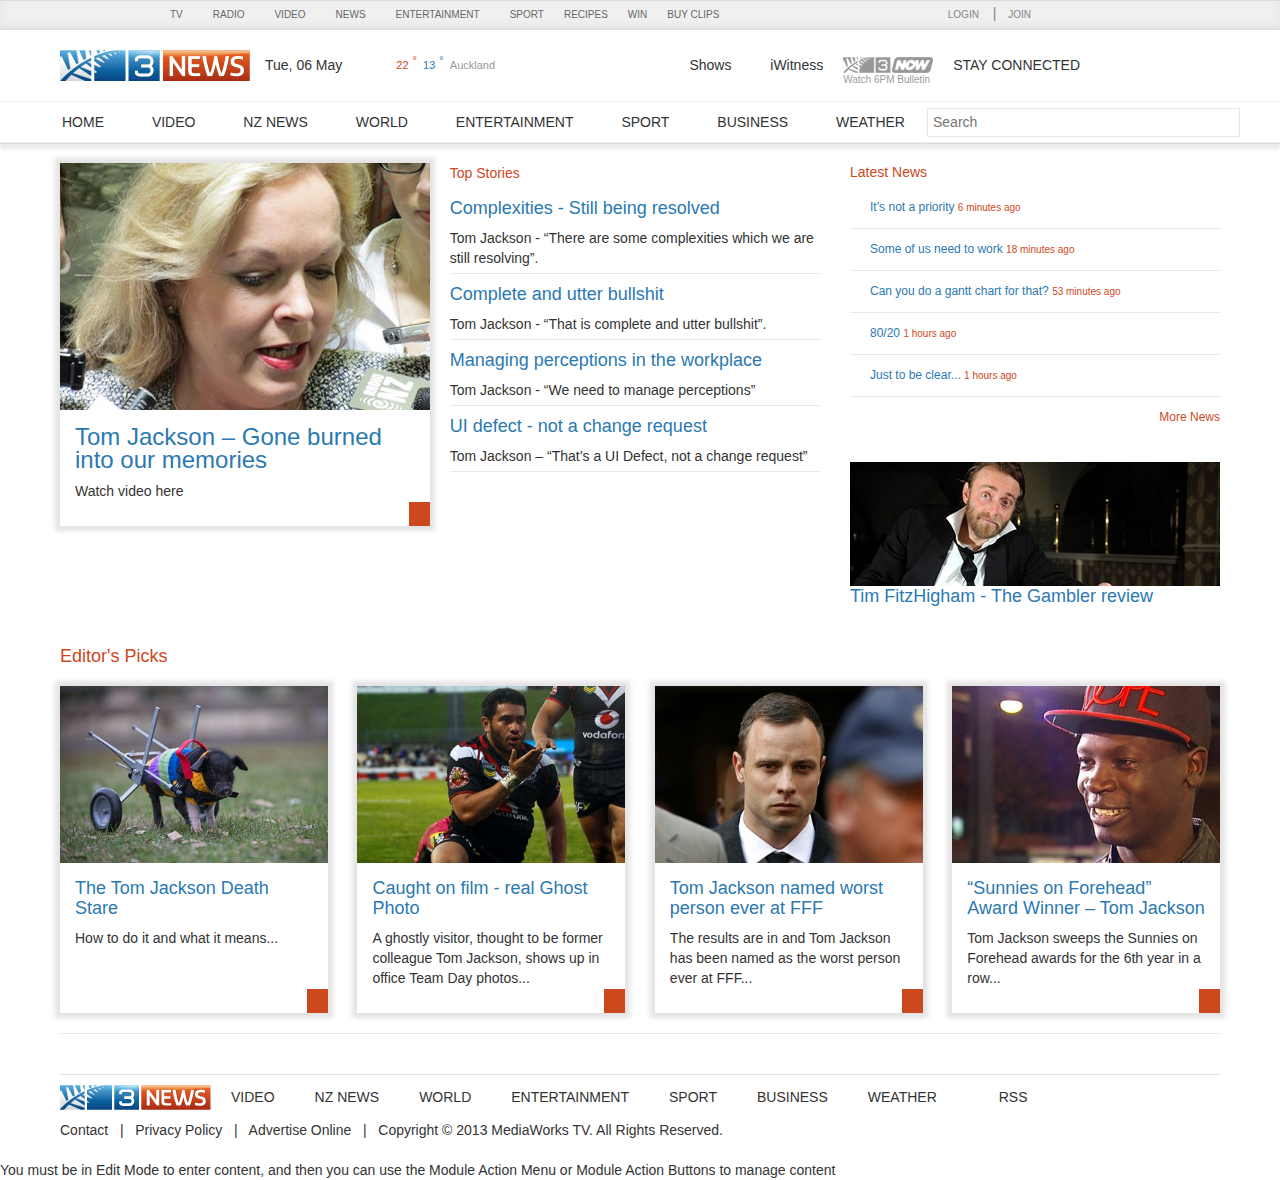
==== index.htm @ 7e8ad097 "Initial commit" ====
<!DOCTYPE html>
<html lang="en-NZ">
  <head id="Head">
    <meta http-equiv="X-UA-Compatible" content="IE=edge">
    <title>
      3 News: See it First | New Zealand &amp; the World
    </title>
    <meta name="viewport" content="width=device-width, initial-scale=1.0">
    <meta content="text/html; charset=UTF-8" http-equiv="Content-Type">
    <meta content="text/javascript" http-equiv="Content-Script-Type">
    <meta content="text/css" http-equiv="Content-Style-Type">
    <meta id="MetaDescription" name="DESCRIPTION" content="News from New Zealand and the world. Video, photos, opinion and weather from 3 News NZ. 
">
  <meta id="MetaKeywords" name="KEYWORDS" content="news,nz">
  <meta id="MetaRobots" name="ROBOTS" content="INDEX, FOLLOW">
  <link href="https://plus.google.com/104643098783402541362" rel="publisher">
  
  
  <script src="3%20News%20%20See%20it%20First%20_%20New%20Zealand%20&amp;%20the%20World_files/ga.js" async="" type="text/javascript">
  </script>
  <script src="3%20News%20%20See%20it%20First%20_%20New%20Zealand%20&amp;%20the%20World_files/em.js" async="" type="text/javascript">
  </script>
  <script type="text/javascript">
    if ((navigator.userAgent.match(/iPhone/i)) || (navigator.userAgent.match(/iPod/i))) {
      document.write('<meta name="apple-itunes-app" content="app-id=385220032" />')
    }
    if ((navigator.userAgent.match(/iPad/i))) {
      document.write('<meta name="apple-itunes-app" content="app-id=477563885" />')
    }
  </script>
  
  
  <link title="3 News Search" type="application/opensearchdescription+xml" rel="search" href="http://www.3news.co.nz/OpenSearch.xml">
  <style id="StylePlaceholder" type="text/css">
  </style>
  <link rel="icon" href="http://www.3news.co.nz/favicon.ico?v=3" type="image/x-icon">
  <link rel="shortcut icon" href="http://www.3news.co.nz/favicon.ico?v=3" type="image/x-icon">
  <link rel="apple-touch-icon" href="http://cdn.mediaworks.co.nz/3news/Skins/2013/icons/icon-57.png">
  <link rel="apple-touch-icon" sizes="72x72" href="http://cdn.mediaworks.co.nz/3news/Skins/2013/icons/icon-72.png">
  <link rel="apple-touch-icon" sizes="114x114" href="http://cdn.mediaworks.co.nz/3news/Skins/2013/icons/icon-114.png">
  <link href="3%20News%20%20See%20it%20First%20_%20New%20Zealand%20&amp;%20the%20World_files/un_v3.css" rel="stylesheet" type="text/css">
  <!--[if lte IE 6]>
<script type="text/javascript" src="http://static.mediaworks.co.nz/un/js/un_ie6.js">
</script>
<![endif]-->
  
  
  <link rel="stylesheet" type="text/css" href="3%20News%20%20See%20it%20First%20_%20New%20Zealand%20&amp;%20the%20World_files/style_960.css">
  <style type="text/css">
    /* Specifc Login / Register button css/colours for 3news.co.nz */ #ulNav {
      top:-27px}
    #mediaworks_clientSection, #mediaworks_clientSection a, #mediaworks_clientSection a:visited {
      color:#868686;
    }
  </style>
  
  
  <link rel="stylesheet" type="text/css" href="3%20News%20%20See%20it%20First%20_%20New%20Zealand%20&amp;%20the%20World_files/css.css">
  <link rel="stylesheet" type="text/css" href="3%20News%20%20See%20it%20First%20_%20New%20Zealand%20&amp;%20the%20World_files/print.css" media="print">
  
  
  
  
  <!--[if lte IE 7]>
<style type="text/css">
#logo img , #wrapper_page #logo img {
width:auto}
#footerLogo img {
width:auto!important;
}

.nav_level1 LI {
float:left;
display:inline}
;
.wrapper_submenu {
display:none}
.wrapper_submenu .container-fluid {
display:none}
</style>
<![endif]-->
  
  
  
  <script type="text/javascript">
    function stopRKey(evt) {
      var evt = (evt) ? evt : ((event) ? event : null);
      var node = (evt.target) ? evt.target : ((evt.srcElement) ? evt.srcElement : null);
      if ((evt.keyCode == 13) && (node.type=="text"))  {
        return false;
      }
    }
    document.onkeypress = stopRKey;
  </script>
  
  <script type="text/javascript" src="3%20News%20%20See%20it%20First%20_%20New%20Zealand%20&amp;%20the%20World_files/jquery_002.js">
  </script>
  
  <script type="text/javascript">
    var _sf_startpt=(new Date()).getTime()
  </script>
  
  
  <meta property="fb:page_id" content="97548423605">
  <meta property="og:image" content="http://cdn.mediaworks.co.nz/3news/Skins/2013/logos/3Newsfb.png">
  <link rel="canonical" href="http://www.3news.co.nz/">
  <link type="text/css" rel="stylesheet" href="3%20News%20%20See%20it%20First%20_%20New%20Zealand%20&amp;%20the%20World_files/bootstrap.css">
  <link type="text/css" rel="stylesheet" href="3%20News%20%20See%20it%20First%20_%20New%20Zealand%20&amp;%20the%20World_files/page.css">
  <link type="text/css" rel="stylesheet" href="3%20News%20%20See%20it%20First%20_%20New%20Zealand%20&amp;%20the%20World_files/merged.css">
  <style type="text/css">
    #mediaworks_clientSection {
      float:none;
      position:absolute;
      right:0;
    }
  </style>
  <style type="text/css">
  </style>
  <script src="3%20News%20%20See%20it%20First%20_%20New%20Zealand%20&amp;%20the%20World_files/em_js" async="" type="text/javascript">
  </script>
  </head>
  <body id="Body">
    <iframe id="LOCSTORAGE" src="3%20News%20%20See%20it%20First%20_%20New%20Zealand%20&amp;%20the%20World_files/storageframe.htm" style="width: 1px; height: 1px; position: absolute; top: -7px; left: -7px; border: 0px none;" scrolling="no">
    </iframe>
    
    
    <!-- BEGIN EFFECTIVE MEASURE CODE -->
    <!-- COPYRIGHT EFFECTIVE MEASURE -->
    <script type="text/javascript">
      (function() {
		var em = document.createElement('script');
      em.type = 'text/javascript';
      em.async = true;
      em.src = ('https:' == document.location.protocol ? 'https://nz-ssl' : 'http://nz-cdn') + '.effectivemeasure.net/em.js';
      var s = document.getElementsByTagName('script')[0];
      s.parentNode.insertBefore(em, s);
	}
    )();
  </script>
  <noscript>
	<img src="//nz.effectivemeasure.net/em_image" alt="" style="position:absolute; left:-5px;" />
  </noscript>
  <!--END EFFECTIVE MEASURE CODE -->
  
  <div id="un_wht" class="hidden-phone hidden-tablet">
    <ul class="un-list">
      <li class="un1">
        <a class="un-arw" rel="nofollow" href="http://www.tv3.co.nz/?ref=un">
          TV
        </a>
        <ul>
          <li class="un2">
            <a rel="nofollow" href="http://www.tv3.co.nz/?ref=un">
              TV3
            </a>
          </li>
          <li class="un2">
            <a rel="nofollow" href="http://www.four.co.nz/?ref=un">
              FOUR
            </a>
          </li>
          <li class="un2">
            <a href="http://www.3news.co.nz/?ref=un">
              3 News
            </a>
          </li>
          <li class="un2">
            <a href="http://www.tv3.co.nz/OnDemand.aspx?ref=un">
              3NOW
            </a>
          </li>
        </ul>
      </li>
      <li class="un1">
        <a class="un-arw" rel="nofollow" href="http://www.theedge.co.nz/?ref=un">
          Radio
        </a>
        
        <ul class="un2-news">
          <li class="un2">
            <a rel="nofollow" href="http://www.theedge.co.nz/?ref=un">
              The Edge
            </a>
          </li>
          <li class="un2">
            <a rel="nofollow" href="http://www.radiolive.co.nz/?ref=un">
              RadioLIVE
            </a>
          </li>
          <li class="un2 un2last">
            <a rel="nofollow" href="http://www.kiwifm.co.nz/?ref=un">
              Kiwi FM
            </a>
          </li>
          <li class="un2">
            <a rel="nofollow" href="http://www.therock.net.nz/?ref=un">
              The Rock
            </a>
          </li>
          <li class="un2">
            <a rel="nofollow" href="http://www.maifm.co.nz/?ref=un">
              Mai FM
            </a>
          </li>
          <li class="un2 un2last">
            <a rel="nofollow" href="http://www.radiolivesport.co.nz/?ref=un">
              LiveSPORT
            </a>
          </li>
          <li class="un2">
            <a rel="nofollow" href="http://www.morefm.co.nz/?ref=un">
              More FM
            </a>
          </li>
          <li class="un2">
            <a rel="nofollow" href="http://www.georgefm.co.nz/?ref=un">
              George
            </a>
          </li>
          <li class="un2 un2last">
          </li>
          <li class="un2">
            <a rel="nofollow" href="http://www.thebreeze.co.nz/?ref=un">
              The Breeze
            </a>
          </li>
          <li class="un2">
            <a rel="nofollow" href="http://www.thesound.co.nz/?ref=un">
              The Sound
            </a>
          </li>
        </ul>
      </li>
      <li class="un1">
        <a class="un-arw" rel="nofollow" http:="" www.tv3.co.nz="" ondemand.aspx?ref="un'">
          Video
        </a>
        
        <ul class="un2-news">
          <li class="un2">
            <a rel="nofollow" href="http://www.tv3.co.nz/OnDemand.aspx?ref=un">
              TV3
            </a>
          </li>
          <li class="un2">
            <a rel="nofollow" href="http://www.theedge.co.nz/Video.aspx?ref=un">
              Edge TV
            </a>
          </li>
          <li class="un2 un2last">
            <a rel="nofollow" href="http://www.georgefm.co.nz/GeorgeTV.aspx?ref=un">
              George TV
            </a>
          </li>
          <li class="un2">
            <a rel="nofollow" href="http://www.four.co.nz/TV/OnDemand.aspx?ref=un">
              FOUR
            </a>
          </li>
          <li class="un2">
            <a rel="nofollow" href="http://www.therock.net.nz/Video.aspx?ref=un">
              The Rock
            </a>
          </li>
          <li class="un2 un2last">
            <a rel="nofollow" href="http://www.maifm.co.nz/VideoGames.aspx?ref=un">
              Mai FM
            </a>
          </li>
          <li class="un2">
            <a rel="nofollow" href="http://www.tv3.co.nz/tabid/3692/MCat/3102/Default.aspx/?ref=un">
              3 News
            </a>
          </li>
          <li class="un2">
            <a rel="nofollow" href="http://www.morefm.co.nz/Videos.aspx?ref=un">
              More FM
            </a>
          </li>
        </ul>
      </li>
      <li class="un1">
        <a class="un-arw" rel="nofollow" href="http://www.3news.co.nz/?ref=un">
          News
        </a>
        
        <ul class="un2-news">
          <li class="un2">
            <a rel="nofollow" href="http://www.3news.co.nz/NZNews.aspx?ref=un">
              NZ News
            </a>
          </li>
          <li class="un2">
            <a rel="nofollow" href="http://www.3news.co.nz/Entertainment.aspx?ref=un">
              Entertainment
            </a>
          </li>
          <li class="un2 un2last">
            <a rel="nofollow" href="http://www.3news.co.nz/Weather.aspx?ref=un">
              Weather
            </a>
          </li>
          <li class="un2">
            <a rel="nofollow" href="http://www.3news.co.nz/World.aspx?ref=un">
              World
            </a>
          </li>
          <li class="un2">
            <a rel="nofollow" href="http://www.3news.co.nz/3Sport.aspx?ref=un">
              Sport
            </a>
          </li>
          <li class="un2 un2last">
            <a rel="nofollow" href="http://www.3news.co.nz/Politics.aspx?ref=un">
              Politics
            </a>
          </li>
          
        </ul>
      </li>
      <li class="un1">
        <a class="un-arw" rel="nofollow" href="http://www.3news.co.nz/Entertainment.aspx?ref=un">
          Entertainment
        </a>
        <ul>
          <li class="un2">
            <a rel="nofollow" href="http://www.tv3.co.nz/Categories/Movies.aspx?ref=un">
              Movie Trailers / Reviews
            </a>
            
          </li>
          <li class="un2">
            <a rel="nofollow" href="http://www.tv3.co.nz/Categories/Gossip.aspx?ref=un">
              Gossip
            </a>
          </li>
          <li class="un2">
            <a rel="nofollow" href="http://www.tv3.co.nz/Categories/Music.aspx?ref=un">
              Music News
            </a>
            
          </li>
          <li class="un2">
            <a rel="nofollow" href="http://www.tv3.co.nz/Categories/OMG.aspx?ref=un">
              OMG
            </a>
            
          </li>
          <li class="un2">
            <a rel="nofollow" href="http://www.tv3.co.nz/Categories/GigsEvents.aspx?ref=un">
              Events
            </a>
          </li>
        </ul>
      </li>
      <li class="un1">
        <a href="http://www.3news.co.nz/3Sport.aspx?ref=un">
          Sport
        </a>
      </li>
      <li class="un1">
        <a href="http://www.tv3.co.nz/Categories/Recipes.aspx?ref=un">
          Recipes
        </a>
      </li>
      <li class="un1">
        <a href="http://www.tv3.co.nz/Categories/Competitions.aspx?ref=un">
          Win
        </a>
      </li>
      <li class="un1">
        <a rel="nofollow" href="http://www.mediaworks.co.nz/Licensing.aspx?ref=un">
          Buy Clips
        </a>
      </li>
      <li class="un1" id="un1_mw">
        <a href="http://www.mediaworks.co.nz/?ref=un">
          MediaWorks NZ Ltd
        </a>
      </li>
    </ul>
    <div class="clr">
    </div>
  </div>
  <script type="text/javascript" src="3%20News%20%20See%20it%20First%20_%20New%20Zealand%20&amp;%20the%20World_files/un_v3.js">
  </script>
  
  
  
  
  <script type="text/javascript">
    var pageloc='3News>Home';
    var kval =pageloc;
    var kval=kval.toLowerCase();
    var kvalResult = kval.split(">");
    var root = kvalResult[0];
    var sect = kvalResult[1];
    var genre = kvalResult[2];
    var show = kvalResult[3];
    var ums_sex="";
    var ums_reg="";
    var ums_age="";
    var ums=';ums_sex='+ums_sex+';ums_reg='+ums_reg+';ums_age='+ums_age+';';
    var wheret='3News-Home';
    var pageStringNNR='Home';
    
    //netratings var setters
    var mytab=wheret;
    var mytab=mytab.toLowerCase();
    var region = "0";
    if(genre==undefined){
      genre ="";
    }
    var tags = "tags=";
    var cats = "tags=";
    
    // Ad Serving - Stop Competitor Clashes
    ord=Math.random()*10000000000000000;
  </script>
  
  <form name="Form" method="post" action="/default.aspx" id="Form" enctype="multipart/form-data">
    <input name="__VIEWSTATE" id="__VIEWSTATE" value="/[base64]" type="hidden">
    
    
    <script src="3%20News%20%20See%20it%20First%20_%20New%20Zealand%20&amp;%20the%20World_files/dnncore.js" type="text/javascript">
    </script>
    <script type="text/javascript">
      //<![CDATA[
      var __cultureInfo = '{"name":"en-NZ","numberFormat":{"CurrencyDecimalDigits":2,"CurrencyDecimalSeparator":".","IsReadOnly":false,"CurrencyGroupSizes":[3],"NumberGroupSizes":[3],"PercentGroupSizes":[3],"CurrencyGroupSeparator":",","CurrencySymbol":"$","NaNSymbol":"NaN","CurrencyNegativePattern":1,"NumberNegativePattern":1,"PercentPositivePattern":0,"PercentNegativePattern":0,"NegativeInfinitySymbol":"-Infinity","NegativeSign":"-","NumberDecimalDigits":2,"NumberDecimalSeparator":".","NumberGroupSeparator":",","CurrencyPositivePattern":0,"PositiveInfinitySymbol":"Infinity","PositiveSign":"+","PercentDecimalDigits":2,"PercentDecimalSeparator":".","PercentGroupSeparator":",","PercentSymbol":"%","PerMilleSymbol":"‰","NativeDigits":["0","1","2","3","4","5","6","7","8","9"],"DigitSubstitution":1},"dateTimeFormat":{"AMDesignator":"a.m.","Calendar":{"MinSupportedDateTime":"\/Date(-62135596800000)\/","MaxSupportedDateTime":"\/Date(253402253999999)\/","AlgorithmType":1,"CalendarType":1,"Eras":[1],"TwoDigitYearMax":2029,"IsReadOnly":false},"DateSeparator":"/","FirstDayOfWeek":1,"CalendarWeekRule":0,"FullDateTimePattern":"dddd, d MMMM yyyy h:mm:ss tt","LongDatePattern":"dddd, d MMMM yyyy","LongTimePattern":"h:mm:ss tt","MonthDayPattern":"dd MMMM","PMDesignator":"p.m.","RFC1123Pattern":"ddd, dd MMM yyyy HH\u0027:\u0027mm\u0027:\u0027ss \u0027GMT\u0027","ShortDatePattern":"d/MM/yyyy","ShortTimePattern":"h:mm tt","SortableDateTimePattern":"yyyy\u0027-\u0027MM\u0027-\u0027dd\u0027T\u0027HH\u0027:\u0027mm\u0027:\u0027ss","TimeSeparator":":","UniversalSortableDateTimePattern":"yyyy\u0027-\u0027MM\u0027-\u0027dd HH\u0027:\u0027mm\u0027:\u0027ss\u0027Z\u0027","YearMonthPattern":"MMMM yyyy","AbbreviatedDayNames":["Sun","Mon","Tue","Wed","Thu","Fri","Sat"],"ShortestDayNames":["Su","Mo","Tu","We","Th","Fr","Sa"],"DayNames":["Sunday","Monday","Tuesday","Wednesday","Thursday","Friday","Saturday"],"AbbreviatedMonthNames":["Jan","Feb","Mar","Apr","May","Jun","Jul","Aug","Sep","Oct","Nov","Dec",""],"MonthNames":["January","February","March","April","May","June","July","August","September","October","November","December",""],"IsReadOnly":false,"NativeCalendarName":"Gregorian Calendar","AbbreviatedMonthGenitiveNames":["Jan","Feb","Mar","Apr","May","Jun","Jul","Aug","Sep","Oct","Nov","Dec",""],"MonthGenitiveNames":["January","February","March","April","May","June","July","August","September","October","November","December",""]}}';//]]>
    </script>
    
    <script src="3%20News%20%20See%20it%20First%20_%20New%20Zealand%20&amp;%20the%20World_files/ScriptResource.js" type="text/javascript">
    </script>
    
    
    
    <div class="hidden-phone hidden-tablet">
      
      
      
      <script src="3%20News%20%20See%20it%20First%20_%20New%20Zealand%20&amp;%20the%20World_files/jqm.js" type="text/javascript">
      </script>
      
      <script language="javascript" type="text/javascript">
        <!--
          jQuery().ready(function() {
            jQuery('#mediaworks_dialog').jqm({
              overlayClass: 'mediaworks_jqmOverlay',
              closeClass: 'mediaworks_jqmClose',
              onHide: function(h) {
                jQuery('#mediaworks_masterFrame').attr('src', '');
              h.w.hide();
              if (h.o) h.o.remove();
              resetDialogClass();
            }
        }
                                        );
      
      jQuery('#mediaworks_loginButton').click(function() {
        ul_showLogin();
        return false;
      }
                                             );
      
      jQuery('#mediaworks_registerButton').click(function() {
        showMemberDetails(true);
        return false;
      }
                                                );
      
      jQuery('#mediaworks_editDetailButton').click(function() {
        showMemberDetails(false);
        return false;
      }
                                                  );
      
      jQuery('#mediaworks_editSubscriptionButton').click(function() {
        showSubscriptions();
        return false;
      }
                                                        );
      
      // issue a logout to master
      jQuery('#mediaworks_logoutButton').click(function() {
        jQuery("#mediaworks_masterFrame").attr("src", "http://ul.mediaworks.co.nz/Logout.aspx?thisurl=http://www.3news.co.nz/default.aspx?articleID=&&host=http://www.3news.co.nz/DesktopModules/UniversalLogin/&user=");
          return false;
        }
                                                );
      
      // check status now
      jQuery("#mediaworks_masterFrame").attr("src", "http://ul.mediaworks.co.nz/Check.aspx?thisurl=http://www.3news.co.nz/default.aspx?articleID=&&host=http://www.3news.co.nz/DesktopModules/UniversalLogin/&user=");
    }
                  );
  
  
  function ul_showLogin() {
    closeWindow();
    jQuery('#mediaworks_dialog').addClass('mediaworks_loginWindow')
      jQuery('#mediaworks_dialogTitle').text('Login using your Mediaworks account below');
    jQuery("#mediaworks_masterFrame").attr("src", "http://ul.mediaworks.co.nz/Login.aspx?thisurl=http://www.3news.co.nz/default.aspx?articleID=&&host=http://www.3news.co.nz/DesktopModules/UniversalLogin/&user=");
    jQuery('#mediaworks_dialog').jqmShow();
    jQuery('#mediaworks_masterFrame').focus();
  }
  
  function showMemberDetails(isRegister) {
    closeWindow();
    if (isRegister)
      jQuery('#mediaworks_dialog').addClass('mediaworks_memberDetailRegisterWindow');
    else
      jQuery('#mediaworks_dialog').addClass('mediaworks_memberDetailUpdateWindow');
    
    if (isRegister)
      jQuery('#mediaworks_dialogTitle').text('Join');
    else
      jQuery('#mediaworks_dialogTitle').text('Edit Your Details');
    
    jQuery("#mediaworks_masterFrame").attr("src", "http://ul.mediaworks.co.nz/MemberDetail.aspx?thisurl=http://www.3news.co.nz/default.aspx?articleID=&&host=http://www.3news.co.nz/DesktopModules/UniversalLogin/&user=");
    jQuery('#mediaworks_dialog').jqmShow();
    jQuery('#mediaworks_masterFrame').focus();
  }
  
  function resetForRegisterSuccess() {
    resetDialogClass();
    jQuery('#mediaworks_dialog').addClass('mediaworks_memberDetailRegisterSuccessWindow');
  }
  
  function showChangePassword() {
    closeWindow();
    jQuery('#mediaworks_dialog').addClass('mediaworks_changePasswordWindow')
      jQuery('#mediaworks_dialogTitle').text('Change Password');
    jQuery("#mediaworks_masterFrame").attr("src", "http://ul.mediaworks.co.nz/ChangePassword.aspx?thisurl=http://www.3news.co.nz/default.aspx?articleID=&&host=http://www.3news.co.nz/DesktopModules/UniversalLogin/&user=");
    jQuery('#mediaworks_dialog').jqmShow();
    jQuery('#mediaworks_masterFrame').focus();
  }
  
  function closeWindow() {
    jQuery('#mediaworks_dialog').jqmHide();
  }
  
  function resetDialogClass() {
    // make sure clear all the classes
    jQuery('#mediaworks_dialog').removeClass('mediaworks_loginWindow');
    jQuery('#mediaworks_dialog').removeClass('mediaworks_memberDetailRegisterWindow');
    jQuery('#mediaworks_dialog').removeClass('mediaworks_memberDetailUpdateWindow');
    jQuery('#mediaworks_dialog').removeClass('mediaworks_subscriptionsWindow');
    jQuery('#mediaworks_dialog').removeClass('mediaworks_changePasswordWindow');
    jQuery('#mediaworks_dialog').removeClass('mediaworks_memberDetailRegisterSuccessWindow');
  }
  function why(){
	document.getElementById('why').className="whyShow";
  }
  function whyBeGone(){
	document.getElementById('why').className="whyBeGone";
  }
  
  function UL_Login() {
    jQuery('#mediaworks_loginButton').click()
  }
  function UL_Logout() {
    jQuery('#mediaworks_logoutButton').click()
  }
  function UL_Register() {
    jQuery('#mediaworks_registerButton').click()
  }
  function UL_EditDetails() {
    jQuery('#mediaworks_editDetailButton').click()
  }
  function UL_EditSubscriptions() {
    jQuery('#mediaworks_editButton').click()
  }
  
  
  -->
  </script>
  
  <div id="ulNav">
    
    <div id="mediaworks_clientSection" class="loginlinks">
      
      <ul id="mediaworks_notLoggedIn">
        <li>
          <a id="mediaworks_loginButton" href="javascript:void(0)">
            Login
          </a>
        </li>
        <li class="mediaworks_divider">
          |
        </li>
        <li>
          <a id="mediaworks_registerButton" href="javascript:void(0)" onmouseover="why()" onmouseout="whyBeGone()">
            Join
          </a>
        </li>
        
      </ul>
      <div id="why" class="whyBeGone">
        Sign up for mediaworks now to access lots of extra features across our family of websites.
      </div>
      
      
    </div>
  </div>
  <div id="mediaworks_dialog" class="mediaworks_jqmWindow jqmID1">
    <div class="mediaworks_jqmTitle">
      <span id="mediaworks_dialogTitle">
      </span>
      <a href="javascript:void(0)" class="mediaworks_jqmClose" title="close window">
      </a>
    </div>
    <iframe src="3%20News%20%20See%20it%20First%20_%20New%20Zealand%20&amp;%20the%20World_files/Check.htm" id="mediaworks_masterFrame" frameborder="0">
    </iframe>
  </div>
      </div>
      <div id="dnn_ControlPanel">
      </div>
      
      
      
      
      
      
      <div id="bg">
        
        <div id="wrapper_page">
          
          
          <div id="wrapper_header">
            
            <!-- TOP MENU -->
            <div id="wrapper_topmenu">
              <div class="container-fluid">
                <div class="row-fluid">
                  <!-- TOP MENU -->
                  <div class="tbl_topMenuRight" style="float:right">
                    
                    
                    
                    <ul class="topmenu">
                      <li class="font hidden-phone shows">
                        Shows 
                        <span class="shows_display">
                        </span>
                      </li>
                      <li class="font hidden-phone">
                        <a href="http://www.3news.co.nz/Home/iWitness.aspx">
                          iWitness
                        </a>
                      </li>
                      <li class="font hidden-phone threenow">
                        <a href="http://www.tv3.co.nz/tabid/3692/MCat/3102/Default.aspx?ref=3News" target="_blank">
                          <img src="3%20News%20%20See%20it%20First%20_%20New%20Zealand%20&amp;%20the%20World_files/3now_dark.png" style="margin-top:7px;" border="0" height="16" width="90">
                        </a>
                        <p>
                          Watch 6PM Bulletin
                        </p>
                      </li>
                      <li class="font connected">
                        Stay connected
                      </li>
                      <li class="visible-desktop social">
                        <a href="http://www.3news.co.nz/Home/Newsletter.aspx" class="topmenu_email">
                          Email
                        </a>
                      </li>
                      <li class="social">
                        <a href="http://www.facebook.com/3news" class="topmenu_facebook" target="_blank">
                          Facebook
                        </a>
                      </li>
                      <li class="social">
                        <a href="http://twitter.com/3NewsNZ" class="topmenu_twitter" target="_blank">
                          Twitter
                        </a>
                      </li>
                      <li class="visible-desktop social">
                        <a href="http://www.youtube.com/user/3NewsNZ" class="topmenu_youtube" target="_blank">
                          YouTube
                        </a>
                      </li>
                      <li class="social">
                        <a href="http://www.3news.co.nz/Apps.aspx" class="topmenu_apps">
                          Apps
                        </a>
                      </li>
                    </ul>
                  </div>
                  
                  <div class="tbl_topMenuLeft" style="float:left">
                    <div id="logo" itemscope="" itemtype="http://schema.org/Organization">
                      <a href="http://www.3news.co.nz/" itemprop="url">
                        <img src="3%20News%20%20See%20it%20First%20_%20New%20Zealand%20&amp;%20the%20World_files/3NewsLogov2.jpg" alt="3 News - News from New Zealand" itemprop="logo" height="31" width="190">
                      </a>
                    </div>
                    
                    
                    <div id="today_date" class="visible-desktop">
                      Tue, 06 May
                    </div>
                    
                    
                    <div id="today_weather" class="hidden-phone">
                      <span class="wth-partlycloudy" id="weather_img">
                      </span>
                      <span class="weather_tmpmax orange">
                        <span id="wthr_max">
                          22
                        </span>
                        <sup>
                          °
                        </sup>
                      </span>
                      
                      <span class="weather_tmpmin blue">
                        <span id="wthr_min">
                          13
                        </span>
                        <sup>
                          °
                        </sup>
                      </span>
                      <span class="weather_city">
                        <a href="http://www.3news.co.nz/Weather.aspx">
                          <span id="wthr_rgn">
                            Auckland
                          </span>
                        </a>
                      </span>
                    </div>
                    <span class="weather_city_change hidden-phone">
                      <span>
                      </span>
                    </span>
                    
                    
                    <div class="clearfix">
                    </div>
                    
                  </div>
                  
                </div>
              </div>
            </div>
            
            
            <!-- WEATHER -->
            <div id="weather_box" class="hide">
              <div class="container-fluid" id="wthr_rgns_dd">
                <ul>
                  <li>
                    North Island
                    <ul>
                      <li id="wthr_default">
                        <a href="http://www.3news.co.nz/Weather.aspx?region=Auckland">
                          Auckland
                        </a>
                      </li>
                      <li>
                        <a href="http://www.3news.co.nz/Weather.aspx?region=Dannevirke">
                          Dannevirke
                        </a>
                      </li>
                      <li>
                        <a href="http://www.3news.co.nz/Weather.aspx?region=Dargaville">
                          Dargaville
                        </a>
                      </li>
                      <li>
                        <a href="http://www.3news.co.nz/Weather.aspx?region=Gisborne">
                          Gisborne
                        </a>
                      </li>
                      <li>
                        <a href="http://www.3news.co.nz/Weather.aspx?region=Hamilton">
                          Hamilton
                        </a>
                      </li>
                      <li>
                        <a href="http://www.3news.co.nz/Weather.aspx?region=Hastings">
                          Hastings
                        </a>
                      </li>
                      <li>
                        <a href="http://www.3news.co.nz/Weather.aspx?region=Kaitaia">
                          Kaitaia
                        </a>
                      </li>
                      <li>
                        <a href="http://www.3news.co.nz/Weather.aspx?region=Levin">
                          Levin
                        </a>
                      </li>
                      <li>
                        <a href="http://www.3news.co.nz/Weather.aspx?region=Masterton">
                          Masterton
                        </a>
                      </li>
                      <li>
                        <a href="http://www.3news.co.nz/Weather.aspx?region=Napier">
                          Napier
                        </a>
                      </li>
                      <li>
                        <a href="http://www.3news.co.nz/Weather.aspx?region=New_Plymouth">
                          New Plymouth
                        </a>
                      </li>
                      <li>
                        <a href="http://www.3news.co.nz/Weather.aspx?region=Paihia">
                          Paihia
                        </a>
                      </li>
                      <li>
                        <a href="http://www.3news.co.nz/Weather.aspx?region=Palmerston_North">
                          Palmerston North
                        </a>
                      </li>
                      <li>
                        <a href="http://www.3news.co.nz/Weather.aspx?region=Paraparaumu">
                          Paraparaumu
                        </a>
                      </li>
                      <li>
                        <a href="http://www.3news.co.nz/Weather.aspx?region=Rotorua">
                          Rotorua
                        </a>
                      </li>
                      <li>
                        <a href="http://www.3news.co.nz/Weather.aspx?region=Russell">
                          Russell
                        </a>
                      </li>
                      <li>
                        <a href="http://www.3news.co.nz/Weather.aspx?region=Taumarunui">
                          Taumarunui
                        </a>
                      </li>
                      <li>
                        <a href="http://www.3news.co.nz/Weather.aspx?region=Taupo">
                          Taupo
                        </a>
                      </li>
                      <li>
                        <a href="http://www.3news.co.nz/Weather.aspx?region=Tauranga">
                          Tauranga
                        </a>
                      </li>
                      <li>
                        <a href="http://www.3news.co.nz/Weather.aspx?region=Te_Kuiti">
                          Te Kuiti
                        </a>
                      </li>
                      <li>
                        <a href="http://www.3news.co.nz/Weather.aspx?region=Thames">
                          Thames
                        </a>
                      </li>
                      <li>
                        <a href="http://www.3news.co.nz/Weather.aspx?region=Tokoroa">
                          Tokoroa
                        </a>
                      </li>
                      <li>
                        <a href="http://www.3news.co.nz/Weather.aspx?region=Wanganui">
                          Wanganui
                        </a>
                      </li>
                      <li>
                        <a href="http://www.3news.co.nz/Weather.aspx?region=Wellington">
                          Wellington
                        </a>
                      </li>
                      <li>
                        <a href="http://www.3news.co.nz/Weather.aspx?region=Whakatane">
                          Whakatane
                        </a>
                      </li>
                      <li>
                        <a href="http://www.3news.co.nz/Weather.aspx?region=Whangarei">
                          Whangarei
                        </a>
                      </li>
                    </ul>
                  </li>
                  <li>
                    South Island
                    <ul>
                      <li>
                        <a href="http://www.3news.co.nz/Weather.aspx?region=Alexandra">
                          Alexandra
                        </a>
                      </li>
                      <li>
                        <a href="http://www.3news.co.nz/Weather.aspx?region=Ashburton">
                          Ashburton
                        </a>
                      </li>
                      <li>
                        <a href="http://www.3news.co.nz/Weather.aspx?region=Blenheim">
                          Blenheim
                        </a>
                      </li>
                      <li>
                        <a href="http://www.3news.co.nz/Weather.aspx?region=Christchurch">
                          Christchurch
                        </a>
                      </li>
                      <li>
                        <a href="http://www.3news.co.nz/Weather.aspx?region=Dunedin">
                          Dunedin
                        </a>
                      </li>
                      <li>
                        <a href="http://www.3news.co.nz/Weather.aspx?region=Gore">
                          Gore
                        </a>
                      </li>
                      <li>
                        <a href="http://www.3news.co.nz/Weather.aspx?region=Greymouth">
                          Greymouth
                        </a>
                      </li>
                      <li>
                        <a href="http://www.3news.co.nz/Weather.aspx?region=Hokitika">
                          Hokitika
                        </a>
                      </li>
                      <li>
                        <a href="http://www.3news.co.nz/Weather.aspx?region=Invercargill">
                          Invercargill
                        </a>
                      </li>
                      <li>
                        <a href="http://www.3news.co.nz/Weather.aspx?region=Kaikoura">
                          Kaikoura
                        </a>
                      </li>
                      <li>
                        <a href="http://www.3news.co.nz/Weather.aspx?region=Motueka">
                          Motueka
                        </a>
                      </li>
                      <li>
                        <a href="http://www.3news.co.nz/Weather.aspx?region=Nelson">
                          Nelson
                        </a>
                      </li>
                      <li>
                        <a href="http://www.3news.co.nz/Weather.aspx?region=Oamaru">
                          Oamaru
                        </a>
                      </li>
                      <li>
                        <a href="http://www.3news.co.nz/Weather.aspx?region=Queenstown">
                          Queenstown
                        </a>
                      </li>
                      <li>
                        <a href="http://www.3news.co.nz/Weather.aspx?region=Reefton">
                          Reefton
                        </a>
                      </li>
                      <li>
                        <a href="http://www.3news.co.nz/Weather.aspx?region=Timaru">
                          Timaru
                        </a>
                      </li>
                      <li>
                        <a href="http://www.3news.co.nz/Weather.aspx?region=Wanaka">
                          Wanaka
                        </a>
                      </li>
                      <li>
                        <a href="http://www.3news.co.nz/Weather.aspx?region=Westport">
                          Westport
                        </a>
                      </li>
                    </ul>
                  </li>
                </ul>
                
                <div class="clearfix">
                </div>
              </div>
            </div>
            
            
            <!-- TV SHOWS -->
            <div id="show_box" class="hidden-phone">
              <div class="container-fluid">
                <div id="TVShowsCarousel">
                  <ul class="row-fluid">
                    
                    <li class="span2">
                      <div>
                        <div class="tvshowThumb ThFirstline">
                          <a href="http://www.3news.co.nz/TVShows/Firstline.aspx">
                            <img src="3%20News%20%20See%20it%20First%20_%20New%20Zealand%20&amp;%20the%20World_files/TVshows_Firstline_SashaMichael.jpg" alt="Firstline - TV3 New Zealand">
                          </a>
                        </div>
                        <p class="blue">
                          Firstline
                        </p>
                        <p class="orange">
                          Weekdays 6am
                        </p>
                      </div>
                    </li>
                    
                    <li class="span2">
                      <div>
                        <div class="tvshowThumb">
                          <a href="http://www.3news.co.nz/TVShows/3News.aspx">
                            <img src="3%20News%20%20See%20it%20First%20_%20New%20Zealand%20&amp;%20the%20World_files/TVshows_3News.jpg" alt="3 News - TV3 New Zealand">
                          </a>
                        </div>
                        <p class="blue">
                          3 News
                        </p>
                        <p class="orange">
                          Nightly 6PM 
                        </p>
                      </div>
                      
                    </li>
                    
                    <li class="span2">
                      <div>
                        <div class="tvshowThumb">
                          <a href="http://www.3news.co.nz/TVShows/CampbellLive.aspx">
                            <img src="3%20News%20%20See%20it%20First%20_%20New%20Zealand%20&amp;%20the%20World_files/TVshows_CampbellLive.jpg" alt="Campbell Live - TV3 New Zealand">
                          </a>
                        </div>
                        <p class="blue">
                          Campbell Live
                        </p>
                        <p class="orange">
                          Weekdays 7.00pm
                        </p>
                      </div>
                    </li>
                    
                    <li class="span2">
                      <div>
                        <div class="tvshowThumb">
                          <a href="http://www.tv3.co.nz/Shows/Three60.aspx" target="_blank">
                            <img src="3%20News%20%20See%20it%20First%20_%20New%20Zealand%20&amp;%20the%20World_files/Tvshows_three60.jpg" alt="Three 60 - TV3 New Zealand">
                          </a>
                        </div>
                        <p class="blue">
                          Three 60
                        </p>
                        <p class="orange">
                          Sundays 9.30am
                        </p>
                      </div>
                    </li>
                    
                    
                    
                    <li class="span2">
                      <div>
                        <div class="tvshowThumb">
                          <a href="http://www.3news.co.nz/TVShows/3rdDegree.aspx">
                            <img src="3%20News%20%20See%20it%20First%20_%20New%20Zealand%20&amp;%20the%20World_files/TVshows_3rdDegree2014.jpg" alt="3rd Degree - TV3 New Zealand">
                          </a>
                        </div>
                        <p class="blue">
                          3rd Degree
                        </p>
                        <p class="orange">
                          WEDNESDAYS 8.30PM
                        </p>
                      </div>
                      
                    </li>
                    
                    <li class="span2">
                      <div>
                        <div class="tvshowThumb">
                          <a href="http://www.3news.co.nz/TVShows/PaulHenryShow.aspx">
                            <img src="3%20News%20%20See%20it%20First%20_%20New%20Zealand%20&amp;%20the%20World_files/TVshows_PaulHenryshow.jpg" alt="The Paul Henry Show - TV3 New Zealand">
                          </a>
                        </div>
                        <p class="blue">
                          The Paul Henry Show
                        </p>
                        <p class="orange">
                          Weekdays 10.30pm
                        </p>
                      </div>
                    </li>
                    
                    
                    
                    <li class="span2">
                      <div>
                        <div class="tvshowThumb">
                          <a href="http://www.3news.co.nz/TVShows/TheNation.aspx">
                            <img src="3%20News%20%20See%20it%20First%20_%20New%20Zealand%20&amp;%20the%20World_files/TVshows_TheNation2.jpg" alt="The Nation - TV3 New Zealand">
                          </a>
                        </div>
                        <p class="blue">
                          The Nation
                        </p>
                        <p class="orange">
                          Sat 9:30am / Sun 10am 
                        </p>
                      </div>
                    </li>
                    
                    
                  </ul>
                </div>
                
                
                
                
              </div>
              
            </div>
            
            
            <!-- MAIN MENU -->
            <div id="wrapper_menu">
              <div class="container-fluid">
                <div class="row-fluid">
                  <div class="navbar">
                    <div class="span12" style="position:relative;">
                      <a href="http://www.3news.co.nz/" id="logoMobile" class="visible-phone">
                        <img src="3%20News%20%20See%20it%20First%20_%20New%20Zealand%20&amp;%20the%20World_files/3NewsLogoMobile.png" alt="3 News - News from New Zealand">
                      </a>
                      <button type="button" data-target=".nav-collapse" data-toggle="collapse" class="btn btn-navbar">
                        <span class="icon-bar">
                        </span>
                        <span class="icon-bar">
                        </span>
                        <span class="icon-bar">
                        </span>
                      </button>
                      <div class="nav-collapse collapse">
                        <!-- MENU LEVEL 1 -->
                        <ul class="nav_level1">
                          <li class="font dark">
                            <a href="http://www.3news.co.nz/" class="mob_home">
                              <span>
                              </span>
                              Home
                            </a>
                          </li>
                          <li class="font dark">
                            <a href="http://www.3news.co.nz/Video.aspx" class="mob_video">
                              <span>
                              </span>
                              Video
                            </a>
                          </li>
                          <li class="font dark sub">
                            <a href="http://www.3news.co.nz/NZNews.aspx" id="menu_nznews" class="mob_nznews">
                              <span>
                              </span>
                              NZ News
                            </a>
                          </li>
                          <li class="font dark sub">
                            <a href="http://www.3news.co.nz/World.aspx" id="menu_world" class="mob_world">
                              <span>
                              </span>
                              World
                            </a>
                          </li>
                          <li class="font dark sub">
                            <a href="http://www.3news.co.nz/Entertainment.aspx" id="menu_entertainment" class="mob_ent">
                              <span>
                              </span>
                              Entertainment
                            </a>
                          </li>
                          <li class="font dark sub">
                            <a href="http://www.3news.co.nz/3Sport.aspx" id="menu_sport" class="mob_sport">
                              <span>
                              </span>
                              Sport
                            </a>
                          </li>
                          <li class="font dark sub">
                            <a href="http://www.3news.co.nz/Business.aspx" id="menu_business" class="mob_business">
                              <span>
                              </span>
                              Business
                            </a>
                          </li>
                          <li class="font dark sub">
                            <a href="http://www.3news.co.nz/Weather.aspx" id="menu_weather" class="mob_weather">
                              <span>
                              </span>
                              Weather
                            </a>
                          </li>
                          <li class="font dark visible-phone">
                            <a href="http://www.3news.co.nz/TVShows.aspx" class="mob_tv">
                              <span>
                              </span>
                              Tv Shows
                            </a>
                          </li>
                          <li class="font dark visible-phone">
                            <a href="http://www.3news.co.nz/Home/iWitness.aspx" class="mob_iwitness">
                              <span>
                              </span>
                              iWitness
                            </a>
                          </li>
                        </ul>
                        <!-- SEARCH BOX -->
                        <div id="search">
                          <div class="search_wrapper">
							<div class="search_input">
                              <input class="srch_box searchInput" id="q" placeholder="Search" type="text">
							</div>
                          </div>
                          <div class="search_button">
							<button class="srch_btn" id="searchButton">
                            </button>
                          </div>
                        </div>
                      </div>
                    </div>
                    
                  </div>
                </div>
              </div>
            </div>
            
            <div class="wrapper_submenu hidden-phone submenu_fixed">
              <div class="container-fluid">
                
                <!-- SUBMENU NZ NEWS -->
                <div class="nav_level2" id="submenu_nznews" style="display:none;">
                  
                  <div class="row-fluid">
                    <div class="span12 subsections_inline">
                      <p class="font cattitle orange size14">
                        Sections
                      </p>
                      
                      <ul>
                        <li class="font size16 dark">
                          <a href="http://www.3news.co.nz/NZNews/RoyalTour.aspx">
                            Royal Tour
                          </a>
                        </li>
                        <li class="font size16 dark">
                          <a href="http://www.3news.co.nz/NZNews.aspx">
                            NZ News
                          </a>
                        </li>
                        <li class="font size16 dark">
                          <a href="http://www.3news.co.nz/NZNews/Crime.aspx">
                            Crime
                          </a>
                        </li>
                        <li class="font size16 dark">
                          <a href="http://www.3news.co.nz/NZNews/Health.aspx">
                            Health
                          </a>
                        </li>
                        <li class="font size16 dark">
                          <a href="http://www.3news.co.nz/NZNews/Education.aspx">
                            Education
                          </a>
                        </li>
                        <li class="font size16 dark">
                          <a href="http://www.3news.co.nz/Politics.aspx">
                            Politics
                          </a>
                        </li>
                        <li class="font size16 dark">
                          <a href="http://www.3news.co.nz/NZNews/Photogallery.aspx">
                            Photo Galleries
                          </a>
                        </li>
                      </ul>
                    </div>
                  </div>
                  
                  
                  <div class="row-fluid">
                    
                    <div class="span3">
                      <div id="MM_NZNews_TopStory" class="empty">
                        <div class="loading">
                        </div>
                      </div>
                    </div>
                    
                    
                    <div class="span4">
                      <p class="font cattitle orange size14">
                        Latest New Zealand News
                      </p>
                      <div id="MM_NZNews_Latest">
                        <ul class="list_headlines empty">
                          <li class="loading">
                          </li>
                        </ul>
                      </div>
                    </div>
                    
                    <div class="span1">
                      &nbsp;
                    </div>
                    
                    <div class="span4">
                      <p class="font cattitle orange size14">
                        Popular New Zealand News
                      </p>
                      <div id="MM_NZNews_Popular">
                        <ul class="list_headlines empty">
                          <li class="loading">
                          </li>
                        </ul>
                      </div>
                    </div>
                    
                    
                  </div>
                  
                  
                </div>
                
                <!-- SUBMENU WORLD -->
                <div class="nav_level2" id="submenu_world" style="display:none;">
                  
                  <div class="row-fluid">
                    <div class="span12 subsections_inline">
                      <p class="font cattitle orange size14">
                        Sections
                      </p>
                      
                      <ul>
						<li class="font size16 dark">
                          <a href="http://www.3news.co.nz/World.aspx">
                            World
                          </a>
                        </li>
						<li class="font size16 dark">
                          <a href="http://www.3news.co.nz/World/Americas.aspx">
                            Americas
                          </a>
                        </li>
						<li class="font size16 dark">
                          <a href="http://www.3news.co.nz/World/EuropeUnitedKingdom.aspx">
                            Europe
                          </a>
                        </li>
						<li class="font size16 dark">
                          <a href="http://www.3news.co.nz/World/Asia.aspx">
                            Asia
                          </a>
                        </li>
						<li class="font size16 dark">
                          <a href="http://www.3news.co.nz/World/Africa.aspx">
                            Africa
                          </a>
                        </li>
						<li class="font size16 dark">
                          <a href="http://www.3news.co.nz/World/MiddleEast.aspx">
                            Middle East
                          </a>
                        </li>
						<li class="font size16 dark">
                          <a href="http://www.3news.co.nz/World/AustraliaPacific.aspx">
                            Australia/Pacific
                          </a>
                        </li>
						<li class="font size16 dark">
                          <a href="http://www.3news.co.nz/World/Photogallery.aspx">
                            Photo Galleries
                          </a>
                        </li>
                      </ul>
                    </div>
                  </div>
                  
                  <div class="row-fluid">
                    
                    <div class="span3">
                      <div id="MM_WORLD_TopStory" class="empty">
                        <div class="loading">
                        </div>
                      </div>
                    </div>
                    
                    <div class="span4">
                      <p class="font cattitle orange size14">
                        Latest World News
                      </p>
                      <div id="MM_WORLD_Latest">
                        <ul class="list_headlines empty">
                          <li class="loading">
                          </li>
                        </ul>
                      </div>
                    </div>
                    
                    <div class="span1">
                      &nbsp;
                    </div>
                    
                    <div class="span4">
                      <p class="font cattitle orange size14">
                        Popular World News
                      </p>
                      <div id="MM_WORLD_Popular">
                        <ul class="list_headlines empty">
                          <li class="loading">
                          </li>
                        </ul>
                      </div>
                    </div>
                    
                  </div>
                  
                  
                </div>
                
                <!-- SUBMENU ENTERTAINMENT -->
                <div class="nav_level2" id="submenu_entertainment" style="display:none;">
                  
                  <div class="row-fluid">
                    <div class="span12 subsections_inline">
                      <p class="font cattitle orange size14">
                        Sections
                      </p>
                      
                      <ul>
						<li class="font size16 dark">
                          <a href="http://www.3news.co.nz/Entertainment.aspx">
                            Entertainment
                          </a>
                        </li>
						<li class="font size16 dark">
                          <a href="http://www.3news.co.nz/Entertainment/Celebrity.aspx">
                            Celebrity
                          </a>
                        </li>
						<li class="font size16 dark">
                          <a href="http://www.3news.co.nz/Entertainment/Gaming.aspx">
                            Gaming
                          </a>
                        </li>
						<li class="font size16 dark">
                          <a href="http://www.3news.co.nz/Entertainment/Film.aspx">
                            Film
                          </a>
                        </li>
						<li class="font size16 dark">
                          <a href="http://www.3news.co.nz/Entertainment/Music.aspx">
                            Music
                          </a>
                        </li>
						<li class="font size16 dark">
                          <a href="http://www.3news.co.nz/Entertainment/Television.aspx">
                            Television
                          </a>
                        </li>
						<li class="font size16 dark">
                          <a href="http://www.3news.co.nz/Entertainment/Fashion.aspx">
                            Fashion
                          </a>
                        </li>
						<li class="font size16 dark">
                          <a href="http://www.3news.co.nz/Entertainment/Photogallery.aspx">
                            Photo Galleries
                          </a>
                        </li>
                      </ul>
                    </div>
                  </div>
                  
                  <div class="row-fluid">
                    
                    <div class="span3">
                      <div id="MM_ENT_TopStory" class="empty">
                        <div class="loading">
                        </div>
                      </div>
                    </div>
                    
                    <div class="span4">
                      <p class="font cattitle orange size14">
                        Latest Entertainment News
                      </p>
                      <div id="MM_ENT_Latest">
                        <ul class="list_headlines empty">
                          <li class="loading">
                          </li>
                        </ul>
                      </div>
                    </div>
                    
                    <div class="span1">
                      &nbsp;
                    </div>
                    
                    <div class="span4">
                      <p class="font cattitle orange size14">
                        Popular Entertainment News
                      </p>
                      <div id="MM_ENT_Popular">
                        <ul class="list_headlines empty">
                          <li class="loading">
                          </li>
                        </ul>
                      </div>
                    </div>
                    
                  </div>
                  
                  
                </div>
                
                <!-- SUBMENU SPORT -->
                <div class="nav_level2" id="submenu_sport" style="display:none;">
                  
                  <div class="row-fluid">
                    <div class="span12 subsections_inline">
                      <p class="font cattitle orange size14">
                        Sections
                      </p>
                      
                      <ul>
						<li class="font size16 dark">
                          <a href="http://www.3news.co.nz/3Sport.aspx">
                            Sport
                          </a>
                        </li>
						<li class="font size16 dark">
                          <a href="http://www.3news.co.nz/3Sport/Cricket.aspx">
                            Cricket
                          </a>
                        </li>
						<li class="font size16 dark">
                          <a href="http://www.3news.co.nz/3Sport/Rugby.aspx">
                            Rugby
                          </a>
                        </li>
						<li class="font size16 dark">
                          <a href="http://www.3news.co.nz/3Sport/League.aspx">
                            League
                          </a>
                        </li>
						<li class="font size16 dark">
                          <a href="http://www.3news.co.nz/3Sport/Football.aspx">
                            Football
                          </a>
                        </li>
						<li class="font size16 dark">
                          <a href="http://www.3news.co.nz/3Sport/Netball.aspx">
                            Netball
                          </a>
                        </li>
						<li class="font size16 dark">
                          <a href="http://www.3news.co.nz/3Sport/Golf.aspx">
                            Golf
                          </a>
                        </li>
						<li class="font size16 dark">
                          <a href="http://www.3news.co.nz/3Sport/Basketball.aspx">
                            Basketball
                          </a>
                        </li>
						<li class="font size16 dark">
                          <a href="http://www.3news.co.nz/3Sport/Tennis.aspx">
                            Tennis
                          </a>
                        </li>
						<li class="font size16 dark">
                          <a href="http://www.3news.co.nz/3Sport/3Motorsport.aspx">
                            Motorsports
                          </a>
                        </li>
						<li class="font size16 dark">
                          <a href="http://www.3news.co.nz/3Sport/OtherSports.aspx">
                            Other sports
                          </a>
                        </li>
						<li class="font size16 dark">
                          <a href="http://www.3news.co.nz/3Sport/Photogallery.aspx">
                            Photo Galleries
                          </a>
                        </li>
                      </ul>
                    </div>
                  </div>
                  
                  <div class="row-fluid">
                    
                    <div class="span3">
                      <div id="MM_SPORT_TopStory" class="empty">
                        <div class="loading">
                        </div>
                      </div>
                    </div>
                    
                    <div class="span4">
                      <p class="font cattitle orange size14">
                        Latest Sport News
                      </p>
                      <div id="MM_SPORT_Latest">
                        <ul class="list_headlines empty">
                          <li class="loading">
                          </li>
                        </ul>
                      </div>
                    </div>
                    
                    <div class="span1">
                      &nbsp;
                    </div>
                    
                    <div class="span4">
                      <p class="font cattitle orange size14">
                        Popular Sport News
                      </p>
                      <div id="MM_SPORT_Popular">
                        <ul class="list_headlines empty">
                          <li class="loading">
                          </li>
                        </ul>
                      </div>
                    </div>
                    
                  </div>
                  
                  
                </div>
                
                <!-- SUBMENU BUSINESS -->
                <div class="nav_level2" id="submenu_business" style="display:none;">
                  
                  <div class="row-fluid">
                    <div class="span12 subsections_inline">
                      <p class="font cattitle orange size14">
                        Sections
                      </p>
                      
                      <ul>
						<li class="font size16 dark">
                          <a href="http://www.3news.co.nz/Business.aspx">
                            Business
                          </a>
                        </li>
						<li class="font size16 dark">
                          <a href="http://www.3news.co.nz/Business/Property.aspx">
                            Property
                          </a>
                        </li>
						<li class="font size16 dark">
                          <a href="http://www.3news.co.nz/Business/Markets.aspx">
                            Markets
                          </a>
                        </li>
						<li class="font size16 dark">
                          <a href="http://www.3news.co.nz/Business/Rural.aspx">
                            Agriculture
                          </a>
                        </li>
						<li class="font size16 dark">
                          <a href="http://www.3news.co.nz/Business/Energy.aspx">
                            Energy
                          </a>
                        </li>
						<!-- 
<li class="font size16 dark">
<a href="/Business/Media.aspx">
Media
</a>
</li>
-->
                      </ul>
                    </div>
                  </div>
                  
                  
                  <div class="row-fluid">
                    
                    <div class="span3">
                      <div id="MM_BUSINESS_TopStory" class="empty">
                        <div class="loading">
                        </div>
                      </div>
                    </div>
                    
                    <div class="span4">
                      <p class="font cattitle orange size14">
                        Latest Business News
                      </p>
                      <div id="MM_BUSINESS_Latest">
                        <ul class="list_headlines empty">
                          <li class="loading">
                          </li>
                        </ul>
                      </div>
                    </div>
                    
                    <div class="span1">
                      &nbsp;
                    </div>
                    
                    <div class="span4">
                      <p class="font cattitle orange size14">
                        Popular Business News
                      </p>
                      <div id="MM_BUSINESS_Popular">
                        <ul class="list_headlines empty">
                          <li class="loading">
                          </li>
                        </ul>
                      </div>
                    </div>
                    
                  </div>
                  
                  
                </div>
                
                <!-- SUBMENU WEATHER -->
                <div class="nav_level2" id="submenu_weather" style="display:none;">
                  <div class="row-fluid">
                    <div class="span12">
                      <div id="MMWeather">
						<div id="MMWeatherCitiesWrapper">
                          <ul id="MMWeatherCities">
                            <li id="cities_NI">
                              
                              <span class="font white size18">
                                North Island
                              </span>
                              <ul>
                                <li>
                                  <a href="http://www.3news.co.nz/Weather.aspx?region=Auckland">
                                    Auckland
                                  </a>
                                </li>
                                <li>
                                  <a href="http://www.3news.co.nz/Weather.aspx?region=Dannevirke">
                                    Dannevirke
                                  </a>
                                </li>
                                <li>
                                  <a href="http://www.3news.co.nz/Weather.aspx?region=Dargaville">
                                    Dargaville
                                  </a>
                                </li>
                                <li>
                                  <a href="http://www.3news.co.nz/Weather.aspx?region=Gisborne">
                                    Gisborne
                                  </a>
                                </li>
                                <li>
                                  <a href="http://www.3news.co.nz/Weather.aspx?region=Hamilton">
                                    Hamilton
                                  </a>
                                </li>
                                <li>
                                  <a href="http://www.3news.co.nz/Weather.aspx?region=Hastings">
                                    Hastings
                                  </a>
                                </li>
                                <li>
                                  <a href="http://www.3news.co.nz/Weather.aspx?region=Kaitaia">
                                    Kaitaia
                                  </a>
                                </li>
                                <li>
                                  <a href="http://www.3news.co.nz/Weather.aspx?region=Levin">
                                    Levin
                                  </a>
                                </li>
                                <li>
                                  <a href="http://www.3news.co.nz/Weather.aspx?region=Masterton">
                                    Masterton
                                  </a>
                                </li>
                                <li>
                                  <a href="http://www.3news.co.nz/Weather.aspx?region=Napier">
                                    Napier
                                  </a>
                                </li>
                                <li>
                                  <a href="http://www.3news.co.nz/Weather.aspx?region=New_Plymouth">
                                    New Plymouth
                                  </a>
                                </li>
                                <li>
                                  <a href="http://www.3news.co.nz/Weather.aspx?region=Paihia">
                                    Paihia
                                  </a>
                                </li>
                                <li>
                                  <a href="http://www.3news.co.nz/Weather.aspx?region=Palmerston_North">
                                    Palmerston North
                                  </a>
                                </li>
                                <li>
                                  <a href="http://www.3news.co.nz/Weather.aspx?region=Paraparaumu">
                                    Paraparaumu
                                  </a>
                                </li>
                                <li>
                                  <a href="http://www.3news.co.nz/Weather.aspx?region=Rotorua">
                                    Rotorua
                                  </a>
                                </li>
                                <li>
                                  <a href="http://www.3news.co.nz/Weather.aspx?region=Russell">
                                    Russell
                                  </a>
                                </li>
                                <li>
                                  <a href="http://www.3news.co.nz/Weather.aspx?region=Taumarunui">
                                    Taumarunui
                                  </a>
                                </li>
                                <li>
                                  <a href="http://www.3news.co.nz/Weather.aspx?region=Taupo">
                                    Taupo
                                  </a>
                                </li>
                                <li>
                                  <a href="http://www.3news.co.nz/Weather.aspx?region=Tauranga">
                                    Tauranga
                                  </a>
                                </li>
                                <li>
                                  <a href="http://www.3news.co.nz/Weather.aspx?region=Te_Kuiti">
                                    Te Kuiti
                                  </a>
                                </li>
                                <li>
                                  <a href="http://www.3news.co.nz/Weather.aspx?region=Thames">
                                    Thames
                                  </a>
                                </li>
                                <li>
                                  <a href="http://www.3news.co.nz/Weather.aspx?region=Tokoroa">
                                    Tokoroa
                                  </a>
                                </li>
                                <li>
                                  <a href="http://www.3news.co.nz/Weather.aspx?region=Wanganui">
                                    Wanganui
                                  </a>
                                </li>
                                <li>
                                  <a href="http://www.3news.co.nz/Weather.aspx?region=Wellington">
                                    Wellington
                                  </a>
                                </li>
                                <li>
                                  <a href="http://www.3news.co.nz/Weather.aspx?region=Whakatane">
                                    Whakatane
                                  </a>
                                </li>
                                <li>
                                  <a href="http://www.3news.co.nz/Weather.aspx?region=Whangarei">
                                    Whangarei
                                  </a>
                                </li>
                                
                              </ul>
                              
                            </li>
                            <li id="cities_SI">
                              
                              <span class="font white size18">
                                South Island
                              </span>
                              <ul>
                                <li>
                                  <a href="http://www.3news.co.nz/Weather.aspx?region=Alexandra">
                                    Alexandra
                                  </a>
                                </li>
                                <li>
                                  <a href="http://www.3news.co.nz/Weather.aspx?region=Ashburton">
                                    Ashburton
                                  </a>
                                </li>
                                <li>
                                  <a href="http://www.3news.co.nz/Weather.aspx?region=Blenheim">
                                    Blenheim
                                  </a>
                                </li>
                                <li>
                                  <a href="http://www.3news.co.nz/Weather.aspx?region=Christchurch">
                                    Christchurch
                                  </a>
                                </li>
                                <li>
                                  <a href="http://www.3news.co.nz/Weather.aspx?region=Dunedin">
                                    Dunedin
                                  </a>
                                </li>
                                <li>
                                  <a href="http://www.3news.co.nz/Weather.aspx?region=Gore">
                                    Gore
                                  </a>
                                </li>
                                <li>
                                  <a href="http://www.3news.co.nz/Weather.aspx?region=Greymouth">
                                    Greymouth
                                  </a>
                                </li>
                                <li>
                                  <a href="http://www.3news.co.nz/Weather.aspx?region=Hokitika">
                                    Hokitika
                                  </a>
                                </li>
                                <li>
                                  <a href="http://www.3news.co.nz/Weather.aspx?region=Invercargill">
                                    Invercargill
                                  </a>
                                </li>
                                <li>
                                  <a href="http://www.3news.co.nz/Weather.aspx?region=Kaikoura">
                                    Kaikoura
                                  </a>
                                </li>
                                <li>
                                  <a href="http://www.3news.co.nz/Weather.aspx?region=Motueka">
                                    Motueka
                                  </a>
                                </li>
                                <li>
                                  <a href="http://www.3news.co.nz/Weather.aspx?region=Nelson">
                                    Nelson
                                  </a>
                                </li>
                                <li>
                                  <a href="http://www.3news.co.nz/Weather.aspx?region=Oamaru">
                                    Oamaru
                                  </a>
                                </li>
                                <li>
                                  <a href="http://www.3news.co.nz/Weather.aspx?region=Queenstown">
                                    Queenstown
                                  </a>
                                </li>
                                <li>
                                  <a href="http://www.3news.co.nz/Weather.aspx?region=Reefton">
                                    Reefton
                                  </a>
                                </li>
                                <li>
                                  <a href="http://www.3news.co.nz/Weather.aspx?region=Timaru">
                                    Timaru
                                  </a>
                                </li>
                                <li>
                                  <a href="http://www.3news.co.nz/Weather.aspx?region=Wanaka">
                                    Wanaka
                                  </a>
                                </li>
                                <li>
                                  <a href="http://www.3news.co.nz/Weather.aspx?region=Westport">
                                    Westport
                                  </a>
                                </li>
                              </ul>
                              
                            </li>
                          </ul>
                          
                          <div class="clearfix">
                          </div>
                          
                          <!-- 
<ul id="MMWeatherReports">
<li class="marine">
<a href="#">
<span>
</span>
Marine Report
</a>
</li>
<li class="traffic">
<a href="#">
<span>
</span>
Traffic Report
</a>
</li>
<li class="snow">
<a href="#">
<span>
</span>
Snow Report
</a>
</li>
<li class="rain">
<a href="#">
<span>
</span>
Rain Forecast
</a>
</li>
</ul>
-->
                          
						</div>
                        
                        
						<div id="MMWeatherWrapper">
                          <div id="MMWeatherMap_map" data-img="http://cdn.mediaworks.co.nz/3news/Content/layout/skin2013/pages/weather/MMweatherMap.jpg?v=2">
                            <img src="3%20News%20%20See%20it%20First%20_%20New%20Zealand%20&amp;%20the%20World_files/pt.gif" alt="3 News - New Zealand Weather Map" height="438" width="400">
                            <div class="weather_icon" id="MM_Whangarei">
                            </div>
                            <div class="weather_icon" id="MM_Auckland">
                            </div>
                            <div class="weather_icon" id="MM_Tauranga">
                            </div>
                            <div class="weather_icon" id="MM_Hamilton">
                            </div>
                            <div class="weather_icon" id="MM_New_Plymouth">
                            </div>
                            <div class="weather_icon" id="MM_Napier">
                            </div>
                            <div class="weather_icon" id="MM_Palmerston_North">
                            </div>
                            <div class="weather_icon" id="MM_Wellington">
                            </div>
                            <div class="weather_icon" id="MM_Nelson">
                            </div>
                            <div class="weather_icon" id="MM_Blenheim">
                            </div>
                            <div class="weather_icon" id="MM_Greymouth">
                            </div>
                            <div class="weather_icon" id="MM_Christchurch">
                            </div>
                            <div class="weather_icon" id="MM_Queenstown">
                            </div>
                            <div class="weather_icon" id="MM_Dunedin">
                            </div>
                            <div class="weather_icon" id="MM_Invercargill">
                            </div>
                          </div>
						</div>
                        
                      </div>
                      
                    </div>
                    
                  </div>
                  
                  
                </div>
                
              </div>
            </div>
          </div>
          
          
          
          <div id="wrapper_content">
            <div class="container-fluid">
              <div class="wrapper_bg">
                
                <!--[if lte IE 7]>
<div style='border: 1px solid #F7941D; background: #FEEFDA; text-align: center; clear: both; position: relative;margin-top:20px;display:none;' id="IEBanner">
<div style='position: absolute; right: 3px; top: 3px; font-family: courier new; font-weight: bold;'>
<a href='#' id="closeIEUpdate">
<img src='http://wa2.cdn.mediaworks.co.nz/3news/Skins/2013/icons/close.png' style='border: none;' alt='Close this notice'/>
</a>
</div>
<p style="padding-top:5px">
You are using an outdated browser
For a better experience using this site, please upgrade to a modern web browser.
</p>
<table border="0" align="center" cellpadding="5" cellspacing="0">
<tr>
<td align="center">
<a href="http://www.browserforthebetter.com/download.html" target="_blank">
<img src="http://wa2.cdn.mediaworks.co.nz/3news/Skins/2013/icons/internetexplorer.png" border="0" style="width:auto;">
</a>
</td>
<td align="center">
<a href="http://www.firefox.com" target="_blank">
<img src="http://wa2.cdn.mediaworks.co.nz/3news/Skins/2013/icons/firefox.png?v=2" border="0" style="width:auto;">
</a>
</td>
<td align="center">
<a href="http://www.google.com/chrome" target="_blank">
<img src="http://wa2.cdn.mediaworks.co.nz/3news/Skins/2013/icons/chrome.png" border="0" style="width:auto;">
</a>
</td>
<td align="center">
<a href="http://www.apple.com/safari/download/" target="_blank">
<img src="http://wa2.cdn.mediaworks.co.nz/3news/Skins/2013/icons/safari.png" border="0" style="width:auto;">
</a>
</td>
</tr>
</table>
</div>
<![endif]-->
                
                <noscript>
                  <div id="enablejs" style="border:1px solid #d39f10;background-color:#FF9;text-align:center;padding:15px 0;margin:20px 0;">
                    For full functionality of this site it is necessary to enable JavaScript. Follow this 
                    <a href="http://www.enable-javascript.com/" target="_blank" style="text-decoration:underline">
                      instructions to enable JavaScript in your web browser
                    </a>
                    .
                  </div>
                </noscript>
                
                
				
				<div id="dnn_TrendingPane" class="DNNEmptyPane">
                </div>
                
				
				<div id="dnn_EventHeaderPane" class="DNNEmptyPane">
                </div>
                
                
				
				<div class="liquidWrapper tblSectionFW" id="lw1">
                  
                  <div class="liquidColumn tblSectionFW" id="lc1">
					<div class="row-fluid">
                      <div id="dnn_row1_fluid_MainA" class="span12 pane DNNEmptyPane">
                      </div>
                      
					</div>
					<div class="row-fluid">
                      <div id="dnn_row1_fluid_MainB" class="span6 pane">
                        <div>
                          <a id="17661" name="17661">
                          </a>
                          <div id="dnn_ctr17661_ContentPane">
                            <!-- Start_Module_17661 -->
                            <div id="dnn_ctr17661_ModuleContent" class="ModArticlePresentationC">
                              <div id="dnn_ctr17661_ArticleDisplayList_UpdatePanel">
                                
                                
                                
                                <div id="pw_17661">
                                  <div class="row-fluid">
                                    <div class="span12">
                                      <div class="framed">
                                        <div class="imgPres">
                                          <a href="http://www.3news.co.nz/Documents-back-Collins-version-of-events---Key/tabid/1607/articleID/342920/Default.aspx">
                                            <img src="3%20News%20%20See%20it%20First%20_%20New%20Zealand%20&amp;%20the%20World_files/Judith-Collins-National-2_002.jpg" alt="Judith Collins (file)" height="245" width="370">
                                            
                                            <span class="iconVideo">
                                            </span>
                                          </a>
                                        </div>
                                        <div class="articlePres">
                                          <div class="articlePres_main">
                                            <p class="topic">
                                            </p>
                                            <h2 class="size24 blue font">
                                              <a href="http://www.3news.co.nz/Documents-back-Collins-version-of-events---Key/tabid/1607/articleID/342920/Default.aspx">
                                                Tom Jackson – Gone burned into our memories
                                              </a>
                                              
                                              
                                              
                                              
                                              
                                            </h2>
                                            <p class="dark">
                                              <a href="http://www.3news.co.nz/Documents-back-Collins-version-of-events---Key/tabid/1607/articleID/342920/Default.aspx" class="dark">
                                                Watch video here
                                              </a>
                                            </p>
                                          </div>
                                          <a href="http://www.3news.co.nz/Documents-back-Collins-version-of-events---Key/tabid/1607/articleID/342920/Default.aspx" class="readMore">
                                            <span>
                                              Read More
                                            </span>
                                          </a>
                                        </div>
                                        
                                      </div>
                                    </div>
                                  </div>
                                  
                                </div>
                                
                                
                              </div>
                            </div>
                            <!-- End_Module_17661 -->
                          </div>
                        </div>
                      </div>
                      <div id="dnn_row1_fluid_MainC" class="span6 pane">
                        <div>
                          <a id="17794" name="17794">
                          </a>
                          
                          
                          
                          <div id="topStories">
                            <h2 class="orange font size14 cattitle">
                              Top Stories
                            </h2>
                            <div id="dnn_ctr17794_ContentPane" class="btmGap">
                              <!-- Start_Module_17794 -->
                              <div id="dnn_ctr17794_ModuleContent" class="ModArticlePresentationC">
                                <div id="dnn_ctr17794_ArticleDisplayList_UpdatePanel">
                                  
                                  
                                  
                                  <div id="pw_17794">
                                    <div class="subfeature">
                                      <h3 class="size18 font blue">
                                        <a href="http://www.3news.co.nz/Legal-high-ban-to-be-introduced-to-Parliament/tabid/1607/articleID/342898/Default.aspx">
                                          Complexities - Still being resolved
                                        </a>
                                        
                                      </h3>
                                      <p>
                                        <a href="http://www.3news.co.nz/Legal-high-ban-to-be-introduced-to-Parliament/tabid/1607/articleID/342898/Default.aspx" class="dark">
                                          Tom Jackson - “There are some complexities which we are still resolving”.
                                        </a>
                                      </p>
                                    </div>
                                    <div class="subfeature">
                                      <h3 class="size18 font blue">
                                        <a href="http://www.3news.co.nz/Police-seize-100-bags-of-synthetic-cannabis-from-dairy/tabid/423/articleID/342923/Default.aspx">
                                          Complete and utter bullshit
                                        </a>
                                        
                                      </h3>
                                      <p>
                                        <a href="http://www.3news.co.nz/Police-seize-100-bags-of-synthetic-cannabis-from-dairy/tabid/423/articleID/342923/Default.aspx" class="dark">
                                          Tom Jackson - “That is complete and utter bullshit”.
                                        </a>
                                      </p>
                                    </div>
                                    <div class="subfeature">
                                      <h3 class="size18 font blue">
                                        <a href="http://www.3news.co.nz/Boat-heads-to-Bluff-after-fishing-death/tabid/423/articleID/342917/Default.aspx">
                                          Managing perceptions in the workplace
                                        </a>
                                        
                                      </h3>
                                      <p>
                                        <a href="http://www.3news.co.nz/Boat-heads-to-Bluff-after-fishing-death/tabid/423/articleID/342917/Default.aspx" class="dark">
                                          Tom Jackson - “We need to manage perceptions”
                                        </a>
                                      </p>
                                    </div>
                                    <div class="subfeature">
                                      <h3 class="size18 font blue">
                                        <a href="http://www.3news.co.nz/Aussies-wont-come-to-NZ-for-pension---Key/tabid/1607/articleID/342896/Default.aspx">
                                          UI defect - not a change request
                                        </a>
                                        
                                      </h3>
                                      <p>
                                        <a href="http://www.3news.co.nz/Aussies-wont-come-to-NZ-for-pension---Key/tabid/1607/articleID/342896/Default.aspx" class="dark">
                                          Tom Jackson – “That’s a UI Defect, not a change request”
                                        </a>
                                      </p>
                                    </div>
                                    
                                  </div>
                                  
                                  
                                </div>
                              </div>
                              <!-- End_Module_17794 -->
                            </div>
                          </div>
                        </div>
                      </div>
					</div>
					
					<div class="row-fluid">
                      <div id="dnn_row1_fluid_MainD" class="span9 pane tblColFull DNNEmptyPane">
                      </div>
                      <div id="dnn_row1_fluid_MainE" class="span3 pane colInline DNNEmptyPane">
                      </div>
					</div>
                    
					
                  </div>
				</div>
				
				<div class="liquidRelated tblSectionFW" id="lr1">
                  <div class="row-fluid">
                    
					
					
                    
					
					<div id="dnn_row1_fixed_SideF" class="span6 tblLine">
                      <div>
                        <a id="19091" name="19091">
                        </a>
                        
                        
                        
                        <div id="latestNews">
                          <h2 class="orange font size14 cattitle">
                            Latest News
                          </h2>
                          <div id="dnn_ctr19091_ContentPane" class="btmGap">
                            <!-- Start_Module_19091 -->
                            <div id="dnn_ctr19091_ModuleContent" class="ModArticlePresentationC">
                              <div id="dnn_ctr19091_ArticleDisplayList_UpdatePanel">
                                
                                
                                
                                <div id="pw_19091">
                                  <ul class="list_headlines">
                                    
                                    <li>
                                      <a href="http://www.3news.co.nz/NZD-continues-to-climb/tabid/421/articleID/342925/Default.aspx" class="blue">
                                        It’s not a priority
                                      </a>
                                      
                                      <span class="orange">
                                        6 minutes ago
                                      </span>
                                    </li>
                                    
                                    <li>
                                      <a href="http://www.3news.co.nz/Target-CEO-quits-after-privacy-breach/tabid/421/articleID/342916/Default.aspx" class="blue">
                                        Some of us need to work 
                                      </a>
                                      
                                      <span class="orange">
                                        18 minutes ago
                                      </span>
                                    </li>
                                    
                                    <li>
                                      <a href="http://www.3news.co.nz/Students-have-more-power-to-stop-bullying---study/tabid/423/articleID/342914/Default.aspx" class="blue">
                                        Can you do a gantt chart for that?
                                      </a>
                                      
                                      <span class="orange">
                                        53 minutes ago
                                      </span>
                                    </li>
                                    
                                    <li>
                                      <a href="http://www.3news.co.nz/Princes-visit-the-King/tabid/418/articleID/342906/Default.aspx" class="blue">
                                        80/20
                                      </a>
                                      
                                      <span class="orange">
                                        1 hours ago
                                      </span>
                                    </li>
                                    
                                    <li>
                                      <a href="http://www.3news.co.nz/Shakespeare-play-too-gruesome-for-some/tabid/418/articleID/342904/Default.aspx" class="blue">
                                        Just to be clear...
                                      </a>
                                      
                                      <span class="orange">
                                        1 hours ago
                                      </span>
                                    </li>
                                    
                                  </ul>
                                  <p style="text-align:right;font-size:12px;">
                                    <a href="http://www.3news.co.nz/Home/LatestNews.aspx" class="orange btmGap">
                                      More News
                                    </a>
                                  </p>
                                  
                                </div>
                                
                                
                              </div>
                            </div>
                            <!-- End_Module_19091 -->
                          </div>
                        </div>
                      </div>
                    </div>
					<div id="dnn_row1_fixed_SideG" class="span6 tblLine">
                      <div>
                        <a id="17662" name="17662">
                        </a>
                        
                        
                        
                        <div id="special">
                          <h2 class="orange font size14 cattitle hide">
                          </h2>
                          <div id="dnn_ctr17662_ContentPane" class="btmGap">
                            <!-- Start_Module_17662 -->
                            <div id="dnn_ctr17662_ModuleContent" class="ModArticlePresentationC">
                              <div id="dnn_ctr17662_ArticleDisplayList_UpdatePanel">
                                
                                
                                
                                <div id="pw_17662">
                                  <div class="row-fluid">
                                    <div class="span12">
                                      
                                      <div id="largeFeatureWrapper">
                                        <div id="largeFeature">
                                          <a href="http://www.3news.co.nz/Tim-FitzHigham---The-Gambler-review/tabid/418/articleID/342890/Default.aspx">
                                            <img src="3%20News%20%20See%20it%20First%20_%20New%20Zealand%20&amp;%20the%20World_files/Tim-FitzHigham-the-gambler.jpg" alt="Tim FitzHigham's The Gambler is part of the 2014 NZ International Comedy Festival" height="245" width="370">
                                            <span id="livemark" style="display:none;">
                                              Live
                                            </span>
                                            
                                          </a>
                                        </div>
                                        <div id="largeFeatureCaption">
                                          <h3 class="size18 blue font">
                                            <a href="http://www.3news.co.nz/Tim-FitzHigham---The-Gambler-review/tabid/418/articleID/342890/Default.aspx">
                                              Tim FitzHigham - The Gambler review
                                            </a>
                                            
                                          </h3>
                                        </div>
                                        
                                      </div>
                                      
                                      
                                      <ul class="categories hide">
                                        
                                        <li>
                                          News
                                        </li>
                                        
                                        <li>
                                          Entertainment
                                        </li>
                                        
                                        <li>
                                          Performing Arts
                                        </li>
                                        
                                        <li>
                                          undefined
                                        </li>
                                        
                                        <li>
                                          Entertainment/Arts Feature
                                        </li>
                                        
                                        <li>
                                          _Apps
                                        </li>
                                        
                                        <li>
                                          Features
                                        </li>
                                        
                                        <li>
                                          Homepage
                                        </li>
                                        
                                        <li>
                                          Editor's Picks &amp; Category Features
                                        </li>
                                        
                                        <li>
                                          LargeFeature
                                        </li>
                                        
                                      </ul>
                                      
                                      
                                    </div>
                                  </div>
                                  <script type="text/javascript">
                                    jQuery(document).ready(function() {
                                      jQuery(".categories li").filter(function(){
                                        if(jQuery(this).text() == 'livestream') {
                                          jQuery('#livemark').show();
                                        }
                                      }
                                                                     );
                                    }
                                                          );
                                  </script>
                                  
                                </div>
                                
                                
                              </div>
                            </div>
                            <!-- End_Module_17662 -->
                          </div>
                        </div>
                        
                      </div>
                    </div>
                    
                    
                  </div>
				</div>
                
				
				<div class="clearfix">
                </div>
				
				
				<div class="row-fluid">
                  <div id="dnn_row2_full_A" class="span12 pane">
                    <div>
                      <a id="19694" name="19694">
                      </a>
                      
                      <div id="dnn_ctr19694_ContentPane" class="topGap">
                        <!-- Start_Module_19694 -->
                        <div id="dnn_ctr19694_ModuleContent" class="ModDNNHTMLC">
                          <div id="dnn_ctr19694_HtmlModule_lblContent" class="Normal">
                            
                          </div>
                          
                        </div>
                        <!-- End_Module_19694 -->
                      </div>
                    </div>
                    <div>
                      <a id="17664" name="17664">
                      </a>
                      
                      
                      
                      <h2 class="orange font size18 cattitle">
                        Editor's Picks
                      </h2>
                      
                      <div id="dnn_ctr17664_ContentPane">
                        <!-- Start_Module_17664 -->
                        <div id="dnn_ctr17664_ModuleContent" class="ModArticlePresentationC">
                          <div id="dnn_ctr17664_ArticleDisplayList_UpdatePanel">
                            
                            
                            
                            <div id="pw_17664">
                              <div class="row-fluid" id="editorpicks">
                                
                                <div class="span3">
                                  <div class="framed">
                                    <div class="wrapperInsideFrame">
                                      <div class="imgPres">
                                        <a href="http://www.3news.co.nz/Two-legs-just-fine-for-piglet-Leon-Trotsky/tabid/417/articleID/342921/Default.aspx">
                                          <img src="3%20News%20%20See%20it%20First%20_%20New%20Zealand%20&amp;%20the%20World_files/trotsky-pig-leon_002.jpg" alt="Leon Trotsky - the pig, not the communist" height="245" width="370">
                                          <span class="iconVideo">
                                          </span>
                                        </a>
                                      </div>
                                      <div style="height: 140px;" class="articlePres">
                                        <div class="articlePres_main">
                                          <p class="topic">
                                          </p>
                                          <h2 class="size18 blue font">
                                            <a href="http://www.3news.co.nz/Two-legs-just-fine-for-piglet-Leon-Trotsky/tabid/417/articleID/342921/Default.aspx">
                                              The Tom Jackson Death Stare
                                            </a>
                                          </h2>
                                          <p class="dark">
                                            <a href="http://www.3news.co.nz/Two-legs-just-fine-for-piglet-Leon-Trotsky/tabid/417/articleID/342921/Default.aspx" class="dark">
                                              How to do it and what it means...
                                            </a>
                                          </p>
                                        </div>
                                        <a href="http://www.3news.co.nz/Two-legs-just-fine-for-piglet-Leon-Trotsky/tabid/417/articleID/342921/Default.aspx" class="readMore">
                                          <span>
                                            Read More
                                          </span>
                                        </a>
                                      </div>
                                      
                                    </div>
                                  </div>
                                </div>
                                
                                <div class="span3">
                                  <div class="framed">
                                    <div class="wrapperInsideFrame">
                                      <div class="imgPres">
                                        <a href="http://www.3news.co.nz/Konrad-Hurrell-Teuila-Blakely-sex-video-overshadows-Women-in-League/tabid/415/articleID/342892/Default.aspx">
                                          <img src="3%20News%20%20See%20it%20First%20_%20New%20Zealand%20&amp;%20the%20World_files/konrad-hurrell_002.jpg" alt="Konrad Hurrell (AAP)" height="245" width="370">
                                          <span class="iconVideo">
                                          </span>
                                        </a>
                                      </div>
                                      <div style="height: 140px;" class="articlePres">
                                        <div class="articlePres_main">
                                          <p class="topic">
                                          </p>
                                          <h2 class="size18 blue font">
                                            <a href="http://www.3news.co.nz/Konrad-Hurrell-Teuila-Blakely-sex-video-overshadows-Women-in-League/tabid/415/articleID/342892/Default.aspx">
                                              Caught on film - real Ghost Photo
                                            </a>
                                          </h2>
                                          <p class="dark">
                                            <a href="http://www.3news.co.nz/Konrad-Hurrell-Teuila-Blakely-sex-video-overshadows-Women-in-League/tabid/415/articleID/342892/Default.aspx" class="dark">
                                              A ghostly visitor, thought to be former colleague Tom Jackson, shows up in office Team Day photos...
                                            </a>
                                          </p>
                                        </div>
                                        <a href="http://www.3news.co.nz/Konrad-Hurrell-Teuila-Blakely-sex-video-overshadows-Women-in-League/tabid/415/articleID/342892/Default.aspx" class="readMore">
                                          <span>
                                            Read More
                                          </span>
                                        </a>
                                      </div>
                                      
                                    </div>
                                  </div>
                                </div>
                                
                                <div class="span3">
                                  <div class="framed">
                                    <div class="wrapperInsideFrame">
                                      <div class="imgPres">
                                        <a href="http://www.3news.co.nz/Pistorius-torn-apart-by-shooting/tabid/417/articleID/342886/Default.aspx">
                                          <img src="3%20News%20%20See%20it%20First%20_%20New%20Zealand%20&amp;%20the%20World_files/oscar-pistorius.jpg" alt="Oscar Pistorius (AAP)" height="245" width="370">
                                          <span class="iconVideo">
                                          </span>
                                        </a>
                                      </div>
                                      <div style="height: 140px;" class="articlePres">
                                        <div class="articlePres_main">
                                          <p class="topic">
                                          </p>
                                          <h2 class="size18 blue font">
                                            <a href="http://www.3news.co.nz/Pistorius-torn-apart-by-shooting/tabid/417/articleID/342886/Default.aspx">
                                              Tom Jackson named worst person ever at FFF
                                            </a>
                                          </h2>
                                          <p class="dark">
                                            <a href="http://www.3news.co.nz/Pistorius-torn-apart-by-shooting/tabid/417/articleID/342886/Default.aspx" class="dark">
                                              The results are in and Tom Jackson has been named as the worst person ever at FFF...
                                            </a>
                                          </p>
                                        </div>
                                        <a href="http://www.3news.co.nz/Pistorius-torn-apart-by-shooting/tabid/417/articleID/342886/Default.aspx" class="readMore">
                                          <span>
                                            Read More
                                          </span>
                                        </a>
                                      </div>
                                      
                                    </div>
                                  </div>
                                </div>
                                
                                <div class="span3">
                                  <div class="framed">
                                    <div class="wrapperInsideFrame">
                                      <div class="imgPres">
                                        <a href="http://www.3news.co.nz/Full-interview-Your-Boy-Bangs-in-New-Zealand/tabid/418/articleID/342885/Default.aspx">
                                          <img src="3%20News%20%20See%20it%20First%20_%20New%20Zealand%20&amp;%20the%20World_files/bangs.jpg" alt="Your Boy Bangs" height="245" width="370">
                                          <span class="iconVideo">
                                          </span>
                                        </a>
                                      </div>
                                      <div style="height: 140px;" class="articlePres">
                                        <div class="articlePres_main">
                                          <p class="topic">
                                          </p>
                                          <h2 class="size18 blue font">
                                            <a href="http://www.3news.co.nz/Full-interview-Your-Boy-Bangs-in-New-Zealand/tabid/418/articleID/342885/Default.aspx">
                                              “Sunnies on Forehead” Award Winner – Tom Jackson 
                                            </a>
                                          </h2>
                                          <p class="dark">
                                            <a href="http://www.3news.co.nz/Full-interview-Your-Boy-Bangs-in-New-Zealand/tabid/418/articleID/342885/Default.aspx" class="dark">
                                              Tom Jackson sweeps the Sunnies on Forehead awards for the 6th year in a row...
                                            </a>
                                          </p>
                                        </div>
                                        <a href="http://www.3news.co.nz/Full-interview-Your-Boy-Bangs-in-New-Zealand/tabid/418/articleID/342885/Default.aspx" class="readMore">
                                          <span>
                                            Read More
                                          </span>
                                        </a>
                                      </div>
                                      
                                    </div>
                                  </div>
                                </div>
                                
                              </div>
                              
                              <div class="sep">
                              </div>
                              
                            </div>
                            
                            
                          </div>
                        </div>
                        <!-- End_Module_17664 -->
                      </div>
                    </div>
                  </div>
				</div>
                
                
                  
                  <div class="row-fluid">
                    
                    <div id="dnn_row4_fixedE" class="span12 pane DNNEmptyPane">
                    </div>
                    
                  </div>
                  
                  
				</div>
                
				
				<div class="clearfix">
                </div>
                
				
				
				<div id="pageFooter">
                  <div id="footerLogo">
                    <a href="http://www.3news.co.nz/">
                      <img src="3%20News%20%20See%20it%20First%20_%20New%20Zealand%20&amp;%20the%20World_files/3NewsLogo.jpg" alt="3 News - News from New Zealand" height="25" width="151">
                    </a>
                  </div>
                  <ul class="clearfix">
                    <li class="font dark">
                      <a href="http://www.3news.co.nz/Video.aspx">
                        Video
                      </a>
                    </li>
                    <li class="font dark">
                      <a href="http://www.3news.co.nz/NZNews.aspx">
                        NZ News
                      </a>
                    </li>
                    <li class="font dark">
                      <a href="http://www.3news.co.nz/World.aspx">
                        World
                      </a>
                    </li>
                    <li class="font dark">
                      <a href="http://www.3news.co.nz/Entertainment.aspx">
                        Entertainment
                      </a>
                    </li>
                    <li class="font dark">
                      <a href="http://www.3news.co.nz/3Sport.aspx">
                        Sport
                      </a>
                    </li>
                    <li class="font dark">
                      <a href="http://www.3news.co.nz/Business.aspx">
                        Business
                      </a>
                    </li>
                    <li class="font dark">
                      <a href="http://www.3news.co.nz/Weather.aspx">
                        Weather
                      </a>
                    </li>
                    <li class="font dark">
                      <a href="http://www.3news.co.nz/Home/RSSInformation.aspx" class="rss">
                        RSS
                      </a>
                    </li>
                  </ul>
                  <div class="clearfix">
                  </div>
                  <p id="footerCopyright" class="font dark clearfix">
                    <a href="http://www.3news.co.nz/TVShows/3News/Contact.aspx">
                      Contact
                    </a>
                    &nbsp; | &nbsp;
                    <a href="http://www.mediaworks.co.nz/Portals/0/PDF/TERMSofACCESS.pdf" target="_blank">
                      Privacy Policy
                    </a>
                    &nbsp; | &nbsp;
                    <a href="http://www.mediaworks.co.nz/interactiveweb/home.aspx" target="_blank">
                      Advertise Online
                    </a>
                    &nbsp; | &nbsp;
                    
                    Copyright © 2013 MediaWorks TV. All Rights Reserved.
                  </p>
                  
                </div>
                
              </div>
              
              
            </div>
          </div>
          
          
          
        </div>
        
      </div>
      
      <div id="dnn_ExtrasPane">
        <div>
          <a id="19647" name="19647">
          </a>
          <div id="dnn_ctr19647_ContentPane">
            <!-- Start_Module_19647 -->
            <div id="dnn_ctr19647_ModuleContent" class="ModDNNHTMLC">
              <div id="dnn_ctr19647_HtmlModule_lblContent" class="Normal">
                You must be in Edit Mode to enter content, and then you can use the 
                Module Action Menu or Module Action Buttons to manage content
              </div>
              
            </div>
            <!-- End_Module_19647 -->
          </div>
        </div>
      </div>
      <input name="ScrollTop" id="ScrollTop" type="hidden">
      <input name="__dnnVariable" id="__dnnVariable" type="hidden">
      
      
      
      <script type="text/javascript">
        //<![CDATA[
        Sys.Application.initialize();
        //]]>
      </script>
  </form>
  
  
  <script type="text/javascript" src="3%20News%20%20See%20it%20First%20_%20New%20Zealand%20&amp;%20the%20World_files/bootstrap.js">
  </script>
  
  
  <script type="text/javascript" src="3%20News%20%20See%20it%20First%20_%20New%20Zealand%20&amp;%20the%20World_files/3news_002.js">
  </script>
  
  
  <script type="text/javascript" src="3%20News%20%20See%20it%20First%20_%20New%20Zealand%20&amp;%20the%20World_files/3news.js">
  </script>
  
  <script type="text/javascript" src="3%20News%20%20See%20it%20First%20_%20New%20Zealand%20&amp;%20the%20World_files/jquery.js">
  </script>
  
  
  
  
  
  
  <div style="display:none" id="_em_stage__em">
  </div>
  <script type="text/javascript">

    jQuery('a').each(function(){
      jQuery(this).attr('href', 'watch.html')
    });

  </script>
  
  
  
  
  <script src="3%20News%20%20See%20it%20First%20_%20New%20Zealand%20&amp;%20the%20World_files/chartbeat.js" type="text/javascript" language="javascript">
  </script>
  </body>
</html>
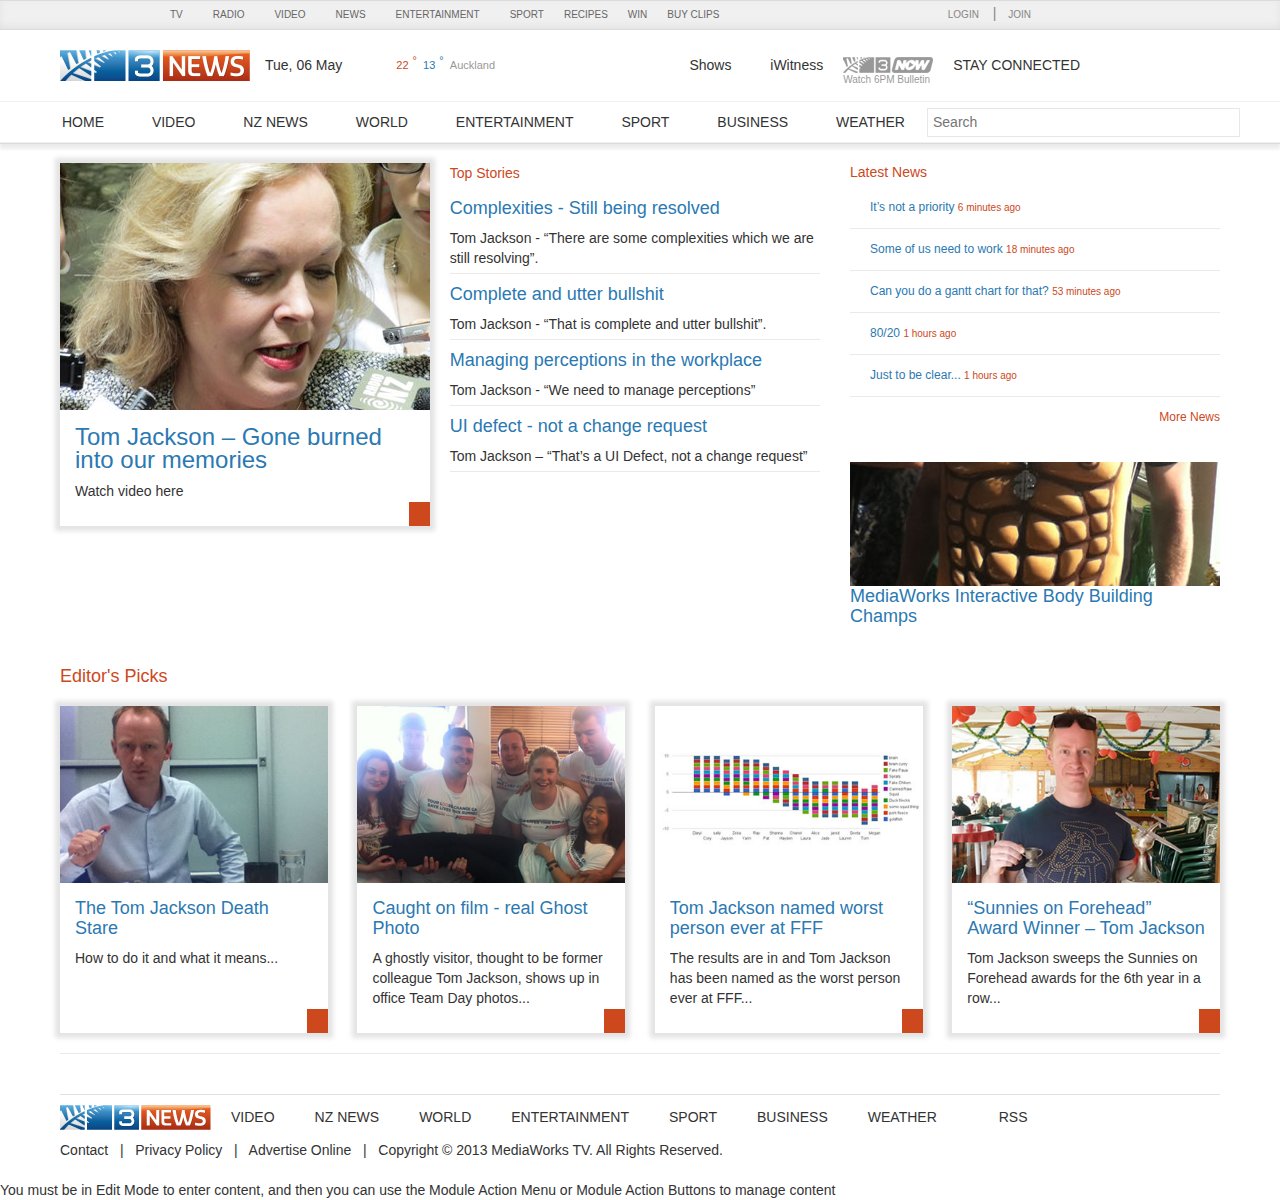
==== commit 84658851: "Added images to home page" ====
--- a/index.htm
+++ b/index.htm
@@ -2412,7 +2412,7 @@
                                       <div id="largeFeatureWrapper">
                                         <div id="largeFeature">
                                           <a href="http://www.3news.co.nz/Tim-FitzHigham---The-Gambler-review/tabid/418/articleID/342890/Default.aspx">
-                                            <img src="3%20News%20%20See%20it%20First%20_%20New%20Zealand%20&amp;%20the%20World_files/Tim-FitzHigham-the-gambler.jpg" alt="Tim FitzHigham's The Gambler is part of the 2014 NZ International Comedy Festival" height="245" width="370">
+                                            <img src="images/17.jpg" alt="Tim FitzHigham's The Gambler is part of the 2014 NZ International Comedy Festival" height="245" width="370">
                                             <span id="livemark" style="display:none;">
                                               Live
                                             </span>
@@ -2422,7 +2422,7 @@
                                         <div id="largeFeatureCaption">
                                           <h3 class="size18 blue font">
                                             <a href="http://www.3news.co.nz/Tim-FitzHigham---The-Gambler-review/tabid/418/articleID/342890/Default.aspx">
-                                              Tim FitzHigham - The Gambler review
+                                              MediaWorks Interactive Body Building Champs
                                             </a>
                                             
                                           </h3>
@@ -2553,7 +2553,7 @@
                                     <div class="wrapperInsideFrame">
                                       <div class="imgPres">
                                         <a href="http://www.3news.co.nz/Two-legs-just-fine-for-piglet-Leon-Trotsky/tabid/417/articleID/342921/Default.aspx">
-                                          <img src="3%20News%20%20See%20it%20First%20_%20New%20Zealand%20&amp;%20the%20World_files/trotsky-pig-leon_002.jpg" alt="Leon Trotsky - the pig, not the communist" height="245" width="370">
+                                          <img src="images/19.jpg" alt="Leon Trotsky - the pig, not the communist" height="245" width="370">
                                           <span class="iconVideo">
                                           </span>
                                         </a>
@@ -2589,7 +2589,7 @@
                                     <div class="wrapperInsideFrame">
                                       <div class="imgPres">
                                         <a href="http://www.3news.co.nz/Konrad-Hurrell-Teuila-Blakely-sex-video-overshadows-Women-in-League/tabid/415/articleID/342892/Default.aspx">
-                                          <img src="3%20News%20%20See%20it%20First%20_%20New%20Zealand%20&amp;%20the%20World_files/konrad-hurrell_002.jpg" alt="Konrad Hurrell (AAP)" height="245" width="370">
+                                          <img src="images/22.jpg" alt="Konrad Hurrell (AAP)" height="245" width="370">
                                           <span class="iconVideo">
                                           </span>
                                         </a>
@@ -2625,7 +2625,7 @@
                                     <div class="wrapperInsideFrame">
                                       <div class="imgPres">
                                         <a href="http://www.3news.co.nz/Pistorius-torn-apart-by-shooting/tabid/417/articleID/342886/Default.aspx">
-                                          <img src="3%20News%20%20See%20it%20First%20_%20New%20Zealand%20&amp;%20the%20World_files/oscar-pistorius.jpg" alt="Oscar Pistorius (AAP)" height="245" width="370">
+                                          <img src="images/25.jpg" alt="Oscar Pistorius (AAP)" height="245" width="370">
                                           <span class="iconVideo">
                                           </span>
                                         </a>
@@ -2661,7 +2661,7 @@
                                     <div class="wrapperInsideFrame">
                                       <div class="imgPres">
                                         <a href="http://www.3news.co.nz/Full-interview-Your-Boy-Bangs-in-New-Zealand/tabid/418/articleID/342885/Default.aspx">
-                                          <img src="3%20News%20%20See%20it%20First%20_%20New%20Zealand%20&amp;%20the%20World_files/bangs.jpg" alt="Your Boy Bangs" height="245" width="370">
+                                          <img src="images/28.jpg" alt="Your Boy Bangs" height="245" width="370">
                                           <span class="iconVideo">
                                           </span>
                                         </a>
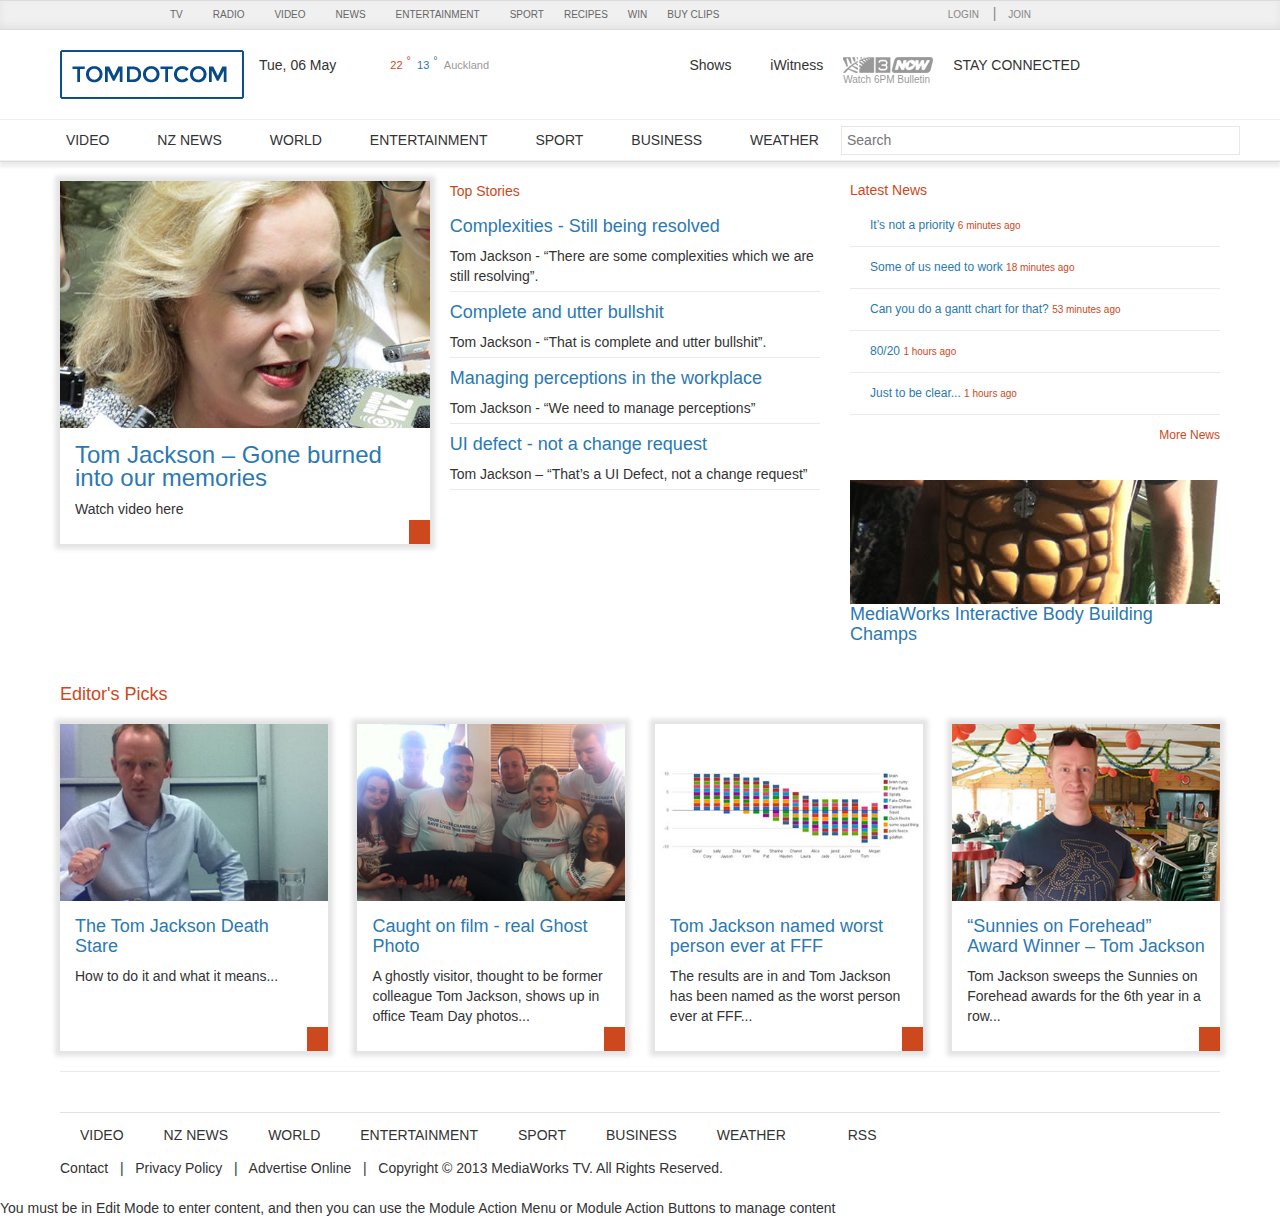
==== commit 0b7d0d57: "Added watch page and updated logos" ====
--- a/index.htm
+++ b/index.htm
@@ -688,7 +688,7 @@
                   <div class="tbl_topMenuLeft" style="float:left">
                     <div id="logo" itemscope="" itemtype="http://schema.org/Organization">
                       <a href="http://www.3news.co.nz/" itemprop="url">
-                        <img src="3%20News%20%20See%20it%20First%20_%20New%20Zealand%20&amp;%20the%20World_files/3NewsLogov2.jpg" alt="3 News - News from New Zealand" itemprop="logo" height="31" width="190">
+                        <img src="images/tomdotcomlogo.png" alt="3 News - News from New Zealand" itemprop="logo" height="31" width="190">
                       </a>
                     </div>
                     
@@ -1126,9 +1126,6 @@
                 <div class="row-fluid">
                   <div class="navbar">
                     <div class="span12" style="position:relative;">
-                      <a href="http://www.3news.co.nz/" id="logoMobile" class="visible-phone">
-                        <img src="3%20News%20%20See%20it%20First%20_%20New%20Zealand%20&amp;%20the%20World_files/3NewsLogoMobile.png" alt="3 News - News from New Zealand">
-                      </a>
                       <button type="button" data-target=".nav-collapse" data-toggle="collapse" class="btn btn-navbar">
                         <span class="icon-bar">
                         </span>
@@ -1141,7 +1138,7 @@
                         <!-- MENU LEVEL 1 -->
                         <ul class="nav_level1">
                           <li class="font dark">
-                            <a href="http://www.3news.co.nz/" class="mob_home">
+                            <a href="http://www.3news.co.nz/" class="mob_home" style="display:none">
                               <span>
                               </span>
                               Home
@@ -2727,11 +2724,6 @@
 				
 				
 				<div id="pageFooter">
-                  <div id="footerLogo">
-                    <a href="http://www.3news.co.nz/">
-                      <img src="3%20News%20%20See%20it%20First%20_%20New%20Zealand%20&amp;%20the%20World_files/3NewsLogo.jpg" alt="3 News - News from New Zealand" height="25" width="151">
-                    </a>
-                  </div>
                   <ul class="clearfix">
                     <li class="font dark">
                       <a href="http://www.3news.co.nz/Video.aspx">
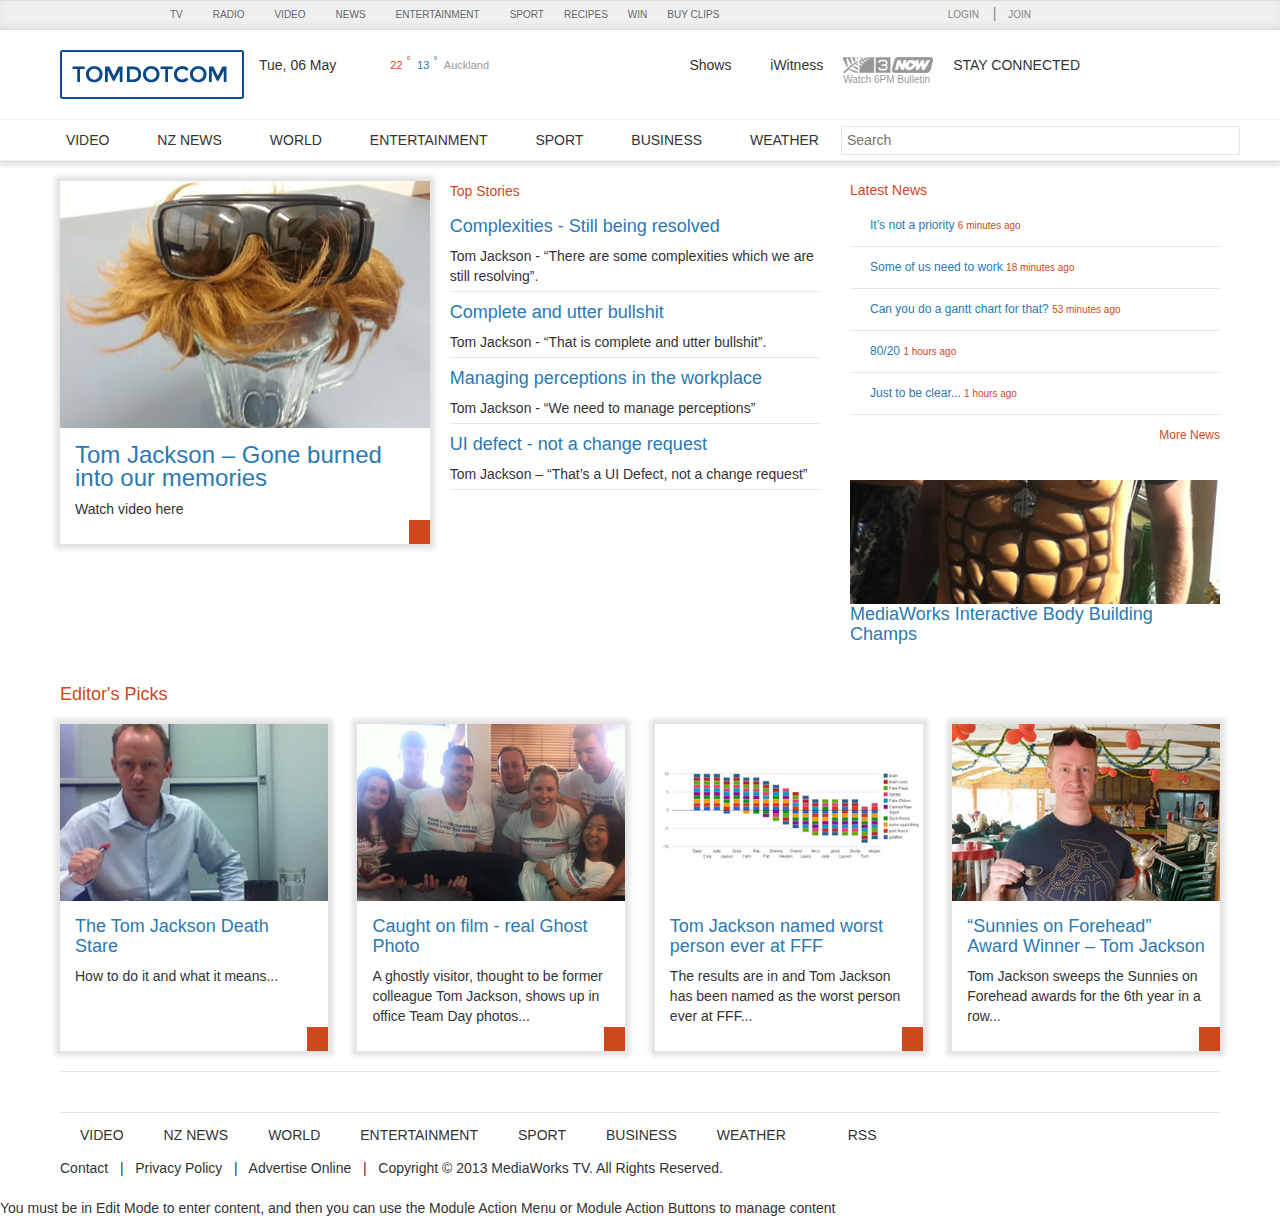
==== commit 4b785064: "Added main image" ====
--- a/index.htm
+++ b/index.htm
@@ -3,7 +3,7 @@
   <head id="Head">
     <meta http-equiv="X-UA-Compatible" content="IE=edge">
     <title>
-      3 News: See it First | New Zealand &amp; the World
+      Tomdotcom: See him First
     </title>
     <meta name="viewport" content="width=device-width, initial-scale=1.0">
     <meta content="text/html; charset=UTF-8" http-equiv="Content-Type">
@@ -2149,7 +2149,7 @@
                                       <div class="framed">
                                         <div class="imgPres">
                                           <a href="http://www.3news.co.nz/Documents-back-Collins-version-of-events---Key/tabid/1607/articleID/342920/Default.aspx">
-                                            <img src="3%20News%20%20See%20it%20First%20_%20New%20Zealand%20&amp;%20the%20World_files/Judith-Collins-National-2_002.jpg" alt="Judith Collins (file)" height="245" width="370">
+                                            <img src="images/tom-mainpic.jpg" alt="Judith Collins (file)" height="245" width="370">
                                             
                                             <span class="iconVideo">
                                             </span>
